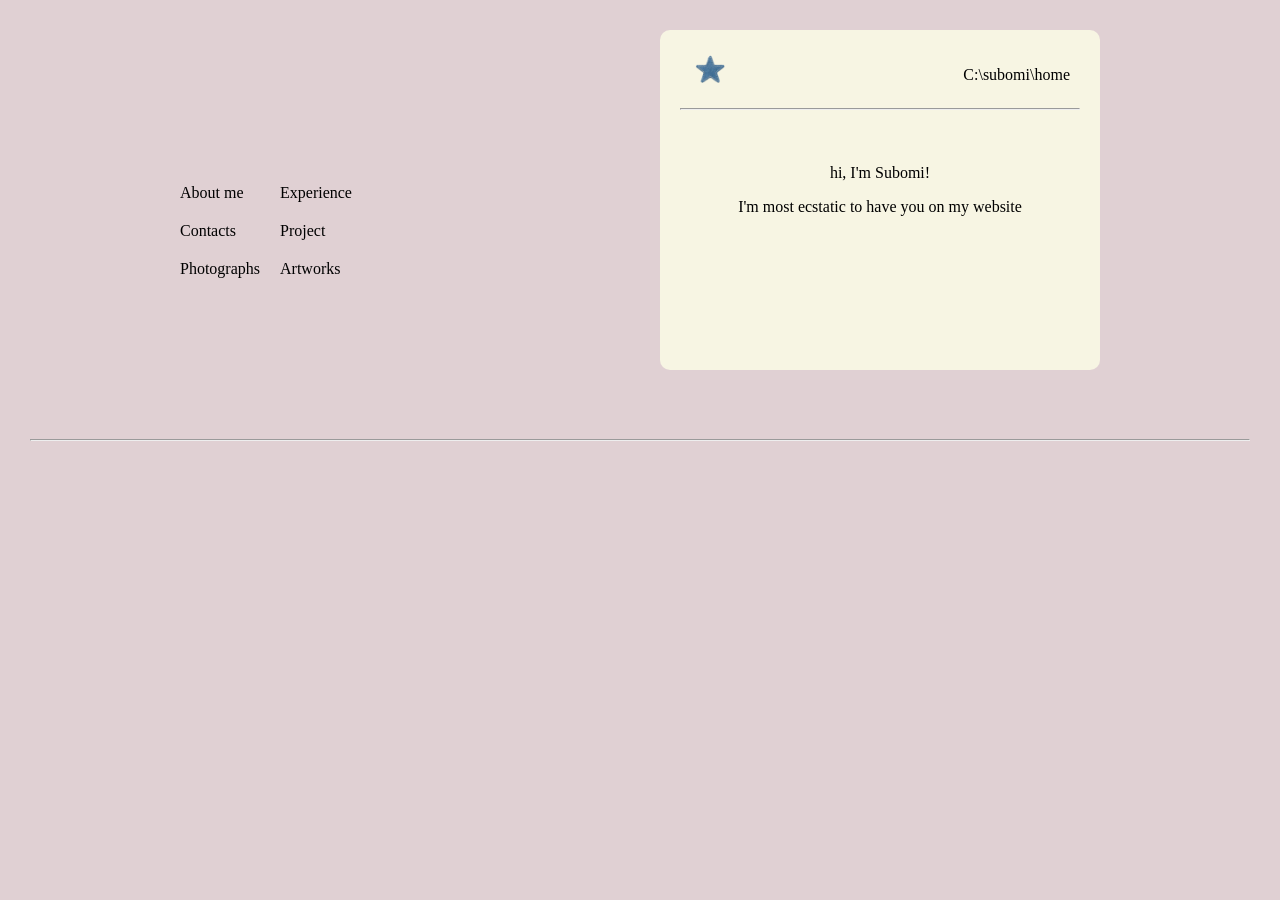
==== index.html @ 5fef5017 "first commit" ====
<!DOCTYPE html>
<html lang="en">
<head>
    <meta charset="UTF-8">
    <meta name="viewport" content="width=device-width, initial-scale=1.0">
    <title>Document</title>
    <link rel="stylesheet" href="style.css">
    <link rel="stylesheet" href="https://cdnjs.cloudflare.com/ajax/libs/font-awesome/4.7.0/css/font-awesome.min.css">
</head>
<body>
    <div class="frontPage" id="frontPage">
        <img src="Assets/images/cute.gif" alt="">

        <h1>Hi! Welcome</h1>
        <button id="startBtn">Take a tour</button>


     </div>
    <main id="main"> 


      <div class="homePage">
            <div class="firstHalf">
            <div id="about" class="pages"> About me</div>
            <div id="experience" class="pages">Experience</div>
            <div id="contacts" class="pages">Contacts</div>
            <!-- since thiis section opens a different ui, we might have to change its classes. -->

            <div id="projects" class="pager">Project</div> 
            <div id="photographs" class="pager">Photographs</div>
            <div id="artworks" class="pager">Artworks</div>
            </div>


            <!-- <img src="Assets/images/miffy.png" alt=""> -->

 
      <div class="secondHalf">
        
        <div class="outerDiv">

            <div class="header">
                <img src="Assets/images/Adobe Express - file (4).png" width="40px" height="40px" alt="">
                <p >C:\subomi\<span id="pageName">home</span></p>

            </div>
            <hr>

             <!-- <img class="kitty" src="Assets/images/kitty.png" alt=""> -->


            <div id="text" class="text">
                <p >hi, I'm Subomi! </p>
                    
                <p>I'm most ecstatic to have you on my website</p>

            </div>   
            <div id="aboutText" class="text">
                <div class="aboutDiv">
                    <div class="idInfo">
                        <label for="name">NAME</label>
                        <p id="name" class="name">Quadri Olasubomi Esther</p>

                    </div>

                    <div class="idInfo">
                    <label >DATE OF BIRTH</label>
                    <p>09/02/2008</p>

                    </div>
                    <div class="idInfo">
                    <label >NATIONALITY</label>
                    <p>Nigeria</p>

                    </div>
                    <div class="idInfo">
                    <label >FAV. FOOD</label>
                    <p>Rice and fried stew</p>

                    </div>
                    <div class="idInfo">
                    <label >UNIVERSITY</label>
                    <p>University of Lagos</p>

                    </div>
                    <!-- <div class="idInfo">
                    <label >Fav. color</label>
                    <p>Black</p>

                    </div> -->
                    <div class="idInfo">
                    <label >MBTI</label>
                    <p>INFJ</p>

                    </div>



                </div>


            </div>

            <div id="contactsText" class="text">
                <p>Github</p>
                <i class="fa fa-github-square" ></i>

                <p>Linkedin</p>
                <i class="fa fa-linkedin" ></i>

                <p>Email</p>
                <i class="fa fa-envelope" ></i>



            </div>

            <div id="experienceText" class="text">
                <div class="exInfo">
                <h2>Tools</h2>
                <p>Vscode</p>
                <p>Microsoft word</p>
                <p>Github</p>
                <p>Figma</p>
                </div>

                <div class="exInfo">
                <h2>Skills</h2>
                <p>HTML</p>
                <p>Javascript</p>
                <p>CSS</p>
                <p>React</p>
                <p>UI//UX</p>
                </div>


            </div>
        
        </div>

      </div>

      </div>
     
      <hr>
     <!-- <img class="miffy" src="Assets/images/miffy.png" alt=""> -->

        <!-- <footer>
            &copy; All Rights Reserved. Subomi. 2026.
        </footer> -->
    </main>


   <div id="main2" class="main2">
        <nav>
            <ul>
                <li id="home" class="li">Home</li>
                <li id="photographs" class="li">Photographs</li>
                <li class="li">Artworks</li>
                <li class="li">Projects</li>
            </ul>
        </nav>
    
        <div id="photographsBody"  class="body">
           <!-- <img src="Assets/images/photography/20241026_182802.jpg" alt="">
           <img src="Assets/images/photography/20241225_003659.jpg" alt=""> -->



        </div>

        <div id="artworksBody" class="body">



        </div>

        <footer>
            &copy; All Rights Reserved. Subomi. 2026.
        </footer>

    </div>
  



    <!-- <main>
        <div class="firstDiv">
            <div class="secondDiv" id="secondDiv">
                <div class="firstHalf">
                    <div class="info">
                        <p>Hi, I'm Subomi! I'm most escatic to have you on my website</p>
                    </div>
                    
                    <div class="contacts">

                        <i class="fa fa-github-square" ></i>
                        <i class="fa fa-linkedin" ></i>
                        <i class="fa fa-envelope" ></i>

                    </div>

                </div>

                 <div class="line">

                 </div>

                <div class="secondHalf">
                    <button cla"> About me</button>
                    <button class="experience">Experience</button>
                    <button class="project">Project</button>
                </div>

            </div>
        </div>
    </main>
     -->

    <script src="index.js"></script>
</body>
</html>
---- style.css ----
@font-face {
    font-family: 'Rockybilly';
    src: url('Assets/fonts/Rockybilly.ttf');
}
@font-face {
    font-family: 'Allura';
    src: url('Assets/fonts/Allura-Regular.ttf');
}

body {
    margin: 0;
    /* overflow: hidden; */
    background-color: #e0d0d3;

    /* display: flex;
    justify-content: center; */
    /* background-color: #8b7b65; */
}

.frontPage {
    background-color:#809c85;
    /* background-color: #e0d0d3 ; */
    justify-content: center;
    text-align: center;
    /* padding: 15px; */
    position: absolute;
    z-index: 10;
    width: 500px;
    top: 30%;
    left: 30%;
    padding: 30px;
    display: grid;
    border-radius: 10px;
    display: none;

}

.frontPage h1 {
    font-family: 'Rockybilly';

}

.frontPage button {
    background-color: #e0dee0;
    /* background-color: #e0d0d3 ; */
    border: none;
    border-radius: 8px;
    padding: 15px;
    font-family: 'Allura';
    font-size: 30px;


}



main {
  padding: 30px;
  background-color: #e0d0d3;
  /* display: none; */


}
hr {
    background-color: black;
}

.homePage {
    display: flex;
    justify-content: space-around;
    align-items: center;
    padding: 0px;
    /* display: none; */
}

.firstHalf {
    display: grid;
    /* height: max-content; */
    grid-template-columns: 1fr 1fr; 
    /* grid-template-areas: 

    "about experience experience"
    "project project contacts"
    "photographs artwork artwork" */

    ;
    gap: 20px; 
}

/* .firstHalf button {
    text-align: center;
    background-color: #809c85;
    color: white;
    border: 2px solid #e0d0d3;
    border-radius: 10px;
    font-family: 'Allura';
    height: 79px;

} */
.secondHalf {
    height: 401px;
}
.outerDiv {
    /* background-color: #e0d0d3; */
    background-color: #f7f5e3;
    padding: 20px;
    width: 400px;
    height: 300px;
    /* text-align: center; */
    border-radius: 10px;
    /* justify-content: center; */
    /* width: fit-content; */

}
.innerDiv {
    background-color: #809c85;
    text-align: center;
    /* padding: 30px; */
    width: 300px;
    height: 250px;
    display: grid;
    justify-content: center;
}
.header {
    display: flex;
    justify-content: space-between;
    padding-left:10px ;
    padding-right: 10px;
}
#text {
    text-align: center;
    padding: 30px;
    

}

#aboutText {
    border: 1px solid #809c85;
    padding: 10px;
  border-radius: 10px;
      display: none;

}

.aboutDiv {
    display: grid;
    grid-template-columns: 1fr 1fr;
    /* line-height: 30px; */
}
.idInfo {
    line-height: 13px;
}

label {
    color: #8b7b65;
}

.idInfo p {
    color: #494135;
}

#contactsText {
    text-align: center;
    display: grid;
    display: none;

}
#experienceText {
    display: grid;
    grid-template-columns: 1fr 1fr;
    gap: 10px;
    display: none;
}
.main2{
    padding: 30px;
    display: grid;
    justify-content: center;
    align-items: center;
    gap: 20px;
    display: none;

}
nav {
    border: 1px solid #494135;
    border-radius: 30px;
    background-color: #ffffff;


}
ul {
   text-decoration: none;
   list-style: none;
   display: flex;
   justify-content: space-around;

}

li:hover {
    text-decoration: underline;
}
#photographsBody {

     border: 1px solid #494135;
    border-radius: 30px;
    background-color: #ffffff;
    padding: 20px;
    display: grid;
    grid-template-columns:1fr 1fr 1fr 1fr ;
    gap: 20px;
    /* width: max-content; */
    overflow: scroll;
    height: 370px;
    /* display: none; */

}

#artworksBody {
    border: 1px solid #494135;
    border-radius: 30px;
    background-color: #ffffff;
    padding: 20px;
    display: grid;
    grid-template-columns:1fr 1fr 1fr 1fr ;
    gap: 20px;
    /* width: max-content; */
    overflow: scroll;
    height: 390px;
    /* display: none; */

}
.body img {
    width: 200px;
    
}
footer {
    border: 1px solid #494135;
    border-radius: 30px;
    background-color: #ffffff;
    padding: 10px;
    text-align: center;
}
@keyframes slide {
    0% {
            transform: translateX(0);

    }
    100% {
            transform: translateX(600px);

    }
}
.miffy{

    width: 200px;
    height: 200px;
    margin-top: -30px;
    margin-left: 5%;
    animation: slide 4s ease-in-out infinite alternate;

}

.kitty {
    width: 50px;
    height: 50px;
    margin-bottom: -19px;
    margin-top: -10px;
    z-index: 2;
}
/* .miffy:hover {
} */
.innerDiv p {

    width: 100px;
}
/* .contacts {
    grid-area: contacts;
}

.photographs {
    grid-area: photographs;
}

.about {
    grid-area: about;
}

.experience {
    grid-area: experience;
}

.project {
    grid-area: project;
}

.artworks {
    grid-area: artwork;
}
 */
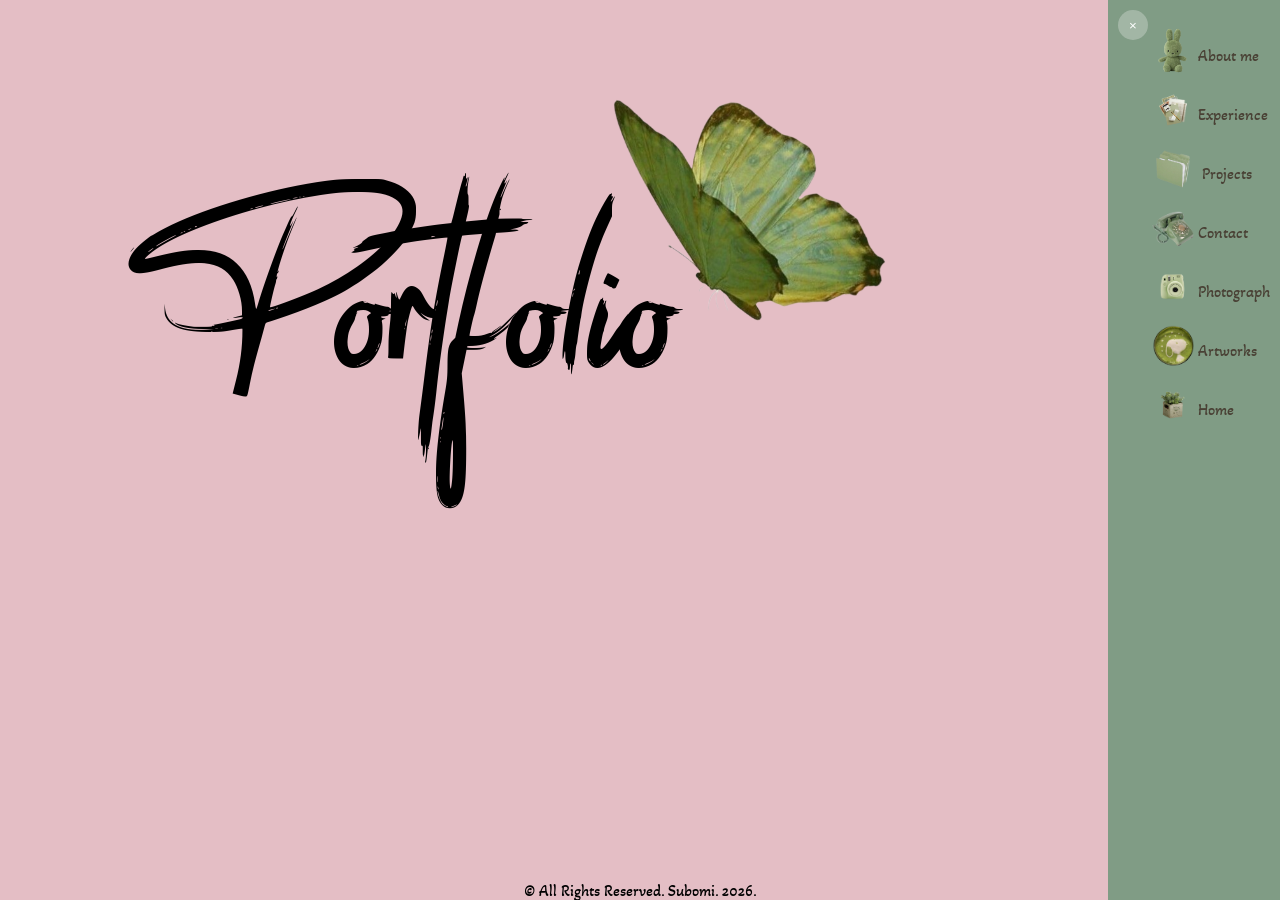
==== commit 3578c62a: "updates to files" ====
--- a/index.html
+++ b/index.html
@@ -3,105 +3,75 @@
 <head>
     <meta charset="UTF-8">
     <meta name="viewport" content="width=device-width, initial-scale=1.0">
-    <title>Document</title>
-    <link rel="stylesheet" href="style.css">
+    <title>Document2</title>
+        <link rel="stylesheet" href="index.css">
     <link rel="stylesheet" href="https://cdnjs.cloudflare.com/ajax/libs/font-awesome/4.7.0/css/font-awesome.min.css">
+
 </head>
 <body>
-    <div class="frontPage" id="frontPage">
-        <img src="Assets/images/cute.gif" alt="">
+    <svg id="menu-bar" xmlns="http://www.w3.org/2000/svg" height="30" width="30" viewBox="0 0 448 512"><path fill="black" d="M0 96C0 78.3 14.3 64 32 64l384 0c17.7 0 32 14.3 32 32s-14.3 32-32 32L32 128C14.3 128 0 113.7 0 96zM0 256c0-17.7 14.3-32 32-32l384 0c17.7 0 32 14.3 32 32s-14.3 32-32 32L32 288c-17.7 0-32-14.3-32-32zM448 416c0 17.7-14.3 32-32 32L32 448c-17.7 0-32-14.3-32-32s14.3-32 32-32l384 0c17.7 0 32 14.3 32 32z"/></svg>
 
-        <h1>Hi! Welcome</h1>
-        <button id="startBtn">Take a tour</button>
+    <div class="menu" id="menu">
+    <button onclick="closeMenu()">&times;</button>
+
+    <ul>
+        <li>    <a id="about" class="links" href="#"><img src="Assets/images/me.png" alt="">About me</a></li>
+        <li>     <a id="experience" class="links" href="#experience"><img src="Assets/images/exp.png"  alt="">Experience</a></li>
+        <li>     <a id="projects" class="links" href="#projects"> <img src="Assets/images/proj.png" alt=""> Projects</a></li>
+        <li>     <a id="contacts" class="links" href="#contact"><img src="Assets/images/Contacts.png" alt="">Contact</a></li>
+        <li>     <a id="photographs" class="links" href="#photographs"> <img src="Assets/images/pho.png" alt="">Photograph</a></li>
+        <li>     <a id="artworks" class="links" href="#artworks"><img src="Assets/images/artw.png" alt="">Artworks</a></li>
+        <li>     <a id="home" onclick="backToHome()"  href="#"><img src="Assets/images/home.png" alt="">Home</a></li>
+     </ul>
+     
+    </div>
 
 
-     </div>
-    <main id="main"> 
+    <div class="main">
+
+        <div  class="homePage">
+
+          <p  id= "home" class="homeText">Portfolio</p>
+          <img src="Assets/images/butterfly.png" alt="">
+
+        </div>
 
 
-      <div class="homePage">
-            <div class="firstHalf">
-            <div id="about" class="pages"> About me</div>
-            <div id="experience" class="pages">Experience</div>
-            <div id="contacts" class="pages">Contacts</div>
-            <!-- since thiis section opens a different ui, we might have to change its classes. -->
+    </div>
+    
+    <div id="popUp" class="popUp">
+        <div id="header" class="header">
+            <img src="Assets/images/Adobe Express - file (4).png" width="40px" height="40px" alt="">
+            <p >C:\subomi\<span class="pageName" id="pageName">home</span>
 
-            <div id="projects" class="pager">Project</div> 
-            <div id="photographs" class="pager">Photographs</div>
-            <div id="artworks" class="pager">Artworks</div>
-            </div>
+            
+            </p>
+
+        </div>
 
 
-            <!-- <img src="Assets/images/miffy.png" alt=""> -->
-
- 
-      <div class="secondHalf">
-        
-        <div class="outerDiv">
-
-            <div class="header">
-                <img src="Assets/images/Adobe Express - file (4).png" width="40px" height="40px" alt="">
-                <p >C:\subomi\<span id="pageName">home</span></p>
-
-            </div>
-            <hr>
-
-             <!-- <img class="kitty" src="Assets/images/kitty.png" alt=""> -->
+        <div id="aboutText" class="page">
+            <div class="aboutDiv">
+                <p> Hi! I’m Olasubomi, a Cell Biology and Genetics Student, based in Nigeria.
+                        I have taken an interest in web development and recntly completed a one year course in Front-end 
+                        Engineering.
+                        Outside of school and work, I love drawing,
+                        journalling, and finding the aesthetics in 
+                        everything I come across a.k.a Photography.
+                        I designed and coded this website, as my aim was to
+                        build something fun and easy and could describe who I am as a person.
+                        I am open to both freelance and remote part-time jobs. I might still be an entry level but I am open to learning new things,
+                        adaptable to team work and eager to gain hands on experience and that, I think, is what matters most.
+                </p>
 
 
-            <div id="text" class="text">
-                <p >hi, I'm Subomi! </p>
-                    
-                <p>I'm most ecstatic to have you on my website</p>
-
-            </div>   
-            <div id="aboutText" class="text">
-                <div class="aboutDiv">
-                    <div class="idInfo">
-                        <label for="name">NAME</label>
-                        <p id="name" class="name">Quadri Olasubomi Esther</p>
-
-                    </div>
-
-                    <div class="idInfo">
-                    <label >DATE OF BIRTH</label>
-                    <p>09/02/2008</p>
-
-                    </div>
-                    <div class="idInfo">
-                    <label >NATIONALITY</label>
-                    <p>Nigeria</p>
-
-                    </div>
-                    <div class="idInfo">
-                    <label >FAV. FOOD</label>
-                    <p>Rice and fried stew</p>
-
-                    </div>
-                    <div class="idInfo">
-                    <label >UNIVERSITY</label>
-                    <p>University of Lagos</p>
-
-                    </div>
-                    <!-- <div class="idInfo">
-                    <label >Fav. color</label>
-                    <p>Black</p>
-
-                    </div> -->
-                    <div class="idInfo">
-                    <label >MBTI</label>
-                    <p>INFJ</p>
-
-                    </div>
-
-
-
-                </div>
-
+                <img class="pinimg" src="Assets/images/pins.png" alt="">
 
             </div>
 
-            <div id="contactsText" class="text">
+        </div>
+
+        <div id="contactsText" class="page">
                 <p>Github</p>
                 <i class="fa fa-github-square" ></i>
 
@@ -112,10 +82,9 @@
                 <i class="fa fa-envelope" ></i>
 
 
+        </div>
 
-            </div>
-
-            <div id="experienceText" class="text">
+        <div id="experienceText" class="page">
                 <div class="exInfo">
                 <h2>Tools</h2>
                 <p>Vscode</p>
@@ -130,93 +99,31 @@
                 <p>Javascript</p>
                 <p>CSS</p>
                 <p>React</p>
-                <p>UI//UX</p>
+                <p>UI/UX</p>
                 </div>
 
-
-            </div>
-        
+          <img width="300px" src="Assets/images/butterfly.png" alt="">
         </div>
 
-      </div>
-
-      </div>
-     
-      <hr>
-     <!-- <img class="miffy" src="Assets/images/miffy.png" alt=""> -->
-
-        <!-- <footer>
-            &copy; All Rights Reserved. Subomi. 2026.
-        </footer> -->
-    </main>
-
-
-   <div id="main2" class="main2">
-        <nav>
-            <ul>
-                <li id="home" class="li">Home</li>
-                <li id="photographs" class="li">Photographs</li>
-                <li class="li">Artworks</li>
-                <li class="li">Projects</li>
-            </ul>
-        </nav>
-    
-        <div id="photographsBody"  class="body">
-           <!-- <img src="Assets/images/photography/20241026_182802.jpg" alt="">
-           <img src="Assets/images/photography/20241225_003659.jpg" alt=""> -->
-
-
+        <div id="photographsBody"  class="page">
 
         </div>
 
-        <div id="artworksBody" class="body">
 
-
+        <div id="artworksBody" class="page">
 
         </div>
+
+       <div id="projectsBody" class="page">
+
+        </div>        
+
+    </div>
 
         <footer>
             &copy; All Rights Reserved. Subomi. 2026.
         </footer>
+    <script src="script.js"></script>
 
-    </div>
-  
-
-
-
-    <!-- <main>
-        <div class="firstDiv">
-            <div class="secondDiv" id="secondDiv">
-                <div class="firstHalf">
-                    <div class="info">
-                        <p>Hi, I'm Subomi! I'm most escatic to have you on my website</p>
-                    </div>
-                    
-                    <div class="contacts">
-
-                        <i class="fa fa-github-square" ></i>
-                        <i class="fa fa-linkedin" ></i>
-                        <i class="fa fa-envelope" ></i>
-
-                    </div>
-
-                </div>
-
-                 <div class="line">
-
-                 </div>
-
-                <div class="secondHalf">
-                    <button cla"> About me</button>
-                    <button class="experience">Experience</button>
-                    <button class="project">Project</button>
-                </div>
-
-            </div>
-        </div>
-    </main>
-     -->
-
-    <script src="index.js"></script>
 </body>
 </html>
--- a/index.css
+++ b/index.css
@@ -0,0 +1,560 @@
+@font-face {
+    font-family: 'Rockybilly';
+    src: url('Assets/fonts/Rockybilly.ttf');
+}
+@font-face {
+    font-family: 'Allura';
+    src: url('Assets/fonts/Allura-Regular.ttf');
+}
+@font-face {
+    font-family: 'Caveat';
+    src: url('Assets/fonts/Caveat-VariableFont_wght.ttf');
+}
+@font-face {
+    font-family: 'Akaya';
+    src: url('Assets/fonts/AkayaKanadaka-Regular.ttf');
+}
+@keyframes slide-in-left  {
+    0% {
+        transform: translateX(-100%);
+    }
+    100% {
+        transform: translateX(0);
+    }
+
+}
+@keyframes slide-in-right {
+    0% {
+        transform: translateX(100%);
+    }
+    100% {
+        transform: translateX(0);
+    }
+
+}
+@keyframes shrink {
+
+    25%,
+    75% {
+
+        scale: 100% ;
+    }
+
+    50%{
+        scale: 130% ;
+    }
+}
+@keyframes slide-in {
+    0% {
+        transform: translateY(-100%);
+    }
+    100% {
+        transform: translateY(0);
+    }
+
+}
+
+body {
+    
+    background-color: #e4bec5;
+    margin: 0;
+
+}
+
+.menu {
+    display: flex;
+  justify-content: flex-end;
+  background-color: #809c85;
+  height: 100%;
+  z-index: 19;
+  right: 0;
+  top: 0;
+  padding: 10px;
+  position: fixed;
+  display: none;
+  animation-name: slide-in-right;
+  animation-duration: 1.5s;
+}
+
+.menu ul{
+    display: flex;
+    flex-direction: column;
+    list-style: none;
+    padding: 0;
+    font-family: 'Akaya';
+    gap: 20px;
+
+
+}
+
+
+ul img {
+    width: 50px;
+    margin-bottom: -15px;
+
+}
+
+.menu button {
+    height:30px;
+    outline: none;
+    border-radius: 50%;
+    width: 30px;
+    border: none;
+    color: #ffffff;
+    background-color: rgba(243, 243, 243, 0.3);
+}
+
+svg {
+  display: flex;
+  justify-content: flex-end;
+   position: fixed;
+  right: 0;
+  top: 30px;  
+  z-index: 10;
+  cursor: pointer;
+  margin: 10px;
+}
+.main {
+    display: flex;
+    justify-content:flex-start;
+    padding: 30px;
+    top:0;
+    position: fixed;
+
+}
+
+
+.homeText { 
+    font-size: 90px;
+    font-family: 'Rockybilly';
+    z-index: 2;
+    position: fixed;
+    left: 10%;
+    z-index: 2;
+
+
+}
+
+.homePage img {
+    width: 300px;
+    z-index: 3;
+    position: fixed;
+    right: 30%;
+    top: 5%;
+}
+
+
+.page {
+    padding: 20px;
+    font-size: 28px;
+    margin-top: 20px;
+
+
+}
+
+
+.pageName {
+    color: #b35163;
+}
+
+
+.popUp {
+    
+    display: grid;
+    top: 0;
+    left: 0;
+    right: 0;
+    bottom: 0;
+    position: absolute;
+    background-color: #f7f5e3;
+    padding: 20px;
+    overflow: auto;
+    overflow-x: hidden;
+   width: auto;
+    z-index: 5;
+    display: none;
+
+}
+.header {
+    display: flex;
+    background-color: #f7f5e3;
+    border-bottom: 1px solid #494135;
+
+    padding-right: 30px;
+    height: max-content;
+    padding-top: 20px;
+    display: none;
+
+    top: 0;
+    width: 100%;
+    font-family: 'Akaya';
+
+}
+
+
+
+#aboutText {
+    display: inline-block;
+    border: 2px solid #809c85;
+    border-radius: 10px;
+    display: none;
+    text-align: start;
+    width: fit-content;
+
+
+}
+
+.aboutDiv {
+
+    display: flex;
+    font-family: akaya;
+
+}
+.pinimg {
+    width: 900px;
+
+}
+
+
+#contactsText {
+    text-align: center;
+    display: grid;
+    display: none;
+    font-family: Akaya;
+
+}
+
+
+
+#experienceText {
+    display: grid;
+    grid-template-columns: 1fr 1fr 1fr;
+    gap: 10px;
+    display: none;
+    font-family: 'Akaya';
+
+}
+
+#experienceText img {
+    width: 200px;
+}
+
+#photographsBody {
+
+
+    display: grid;
+    grid-template-columns: 1fr 1fr 1fr;
+    gap: 10px;
+    margin-top: 20px;
+    display: none;
+    width: fit-content;
+    
+
+}
+
+.photos {
+    width:390px;
+    border-radius: 10px;
+    animation-name: slide-in-left;
+    animation-duration: 2.5s;
+
+}
+
+#artworksBody {
+
+    display: grid;
+    grid-template-columns:1fr 1fr 1fr ;
+    gap: 10px;
+    width: fit-content;
+    display: none;
+
+}
+
+#projectsBody {
+    display: grid;
+    grid-template-columns: 1fr 1fr 1fr;
+    gap: 20px;
+    margin-top: 20px;
+    display: none;
+
+
+}
+
+
+
+.projectDiv {
+
+    border-radius: 10px;
+    text-align: center;
+    display:flex;
+    background-color: #809c85;
+    flex-direction: column;
+
+    color: #f7f5e3;
+    width: fit-content;
+    padding-bottom: 15px;
+    justify-content: center;
+    align-items: center;
+    align-content: center;
+    width:auto;
+  animation-name: slide-in;
+  animation-duration: 2.5s;
+
+}
+
+
+
+.projectDiv img {
+    
+    border-bottom-right-radius: 10px; 
+    border-bottom-left-radius: 10px;
+    height: 150px;
+    width:100%;
+    border-radius: 10px;
+
+}
+
+
+.projectDiv p {
+    font-family: 'Caveat';
+    font-size: 30px;
+    display: flex;
+    margin-bottom: 5px;
+
+
+}
+
+
+.viewProjectBtn {
+    text-decoration: none;
+    background-color: #e4bec5;
+    text-align: center;
+
+    width: 200px;
+    padding: 10px;
+    font-family: 'Akaya';
+    border-radius: 10px;
+    justify-content: center;
+
+}
+
+.viewProjectBtn:hover {
+    background-color: #866e73;
+
+}
+a {
+    text-decoration: none;
+    color: #494135;
+
+}
+a:hover {
+  color: #ffffff;
+
+}
+
+
+.projectDiv p:hover {
+           animation-name: shrink;
+    animation-duration: 2.5s;
+}
+
+footer {
+    font-family: Akaya;
+    bottom: 0;
+    width: 100%;
+    text-align: center;
+    position: fixed;
+}
+
+
+@keyframes swing {
+    0% {
+        transform: rotate(10deg);
+    }
+    50% {
+        transform: rotate(-5deg);
+    }
+
+   100% {
+      transform: rotate(10deg);
+
+    }
+    
+}
+@media screen and (max-width: 430px) {
+
+  .main {
+    display: grid;
+    padding: 20px;
+  }
+
+
+
+.popUp {
+    gap: 0;
+    display: flex;
+    display: none;
+}
+
+   .homePage {
+
+    display: grid;
+    justify-content: space-around;
+
+
+   } 
+     .homePage img {
+    width: 200px;
+    z-index: 3;
+    right: 0;
+    top:10%;
+   }
+   .homeText { 
+    font-size: 40px;
+    font-family: 'Rockybilly';
+    top: 30%;
+    left: 20%;
+    position: fixed;
+    text-align: center;
+  z-index: 2;
+
+
+}
+.paged {
+        font-size: 16px;
+
+}
+.aboutDiv img {
+    width: 180px;
+    
+}
+
+   #aboutText {
+    border: 1px solid #809c85;
+    padding: 10px;
+    border-radius: 10px;
+    /* margin-top: 20px; */
+    margin: 0;
+    width: fit-content;
+    display: none;
+
+}
+.header {
+    margin-bottom: 20px;
+}
+.aboutDiv {
+    display: grid;
+    /* margin: 0; */
+}
+
+#experienceText {
+    display: grid;
+    grid-template-columns: 1fr 1fr;
+    gap: 10px;
+    display: none;
+    font-family: 'Akaya';
+
+}
+.projectDiv img {
+    
+    border-bottom-right-radius: 10px; 
+    border-bottom-left-radius: 10px;
+    height: 150px;
+    width:100%;
+    border-radius: 10px;
+
+}
+.photos {
+    width: 100%;
+}
+#artworksBody img {
+    width: 100%;
+}
+#photographsBody {
+
+
+    padding: 20px;
+
+}
+
+ footer {
+    font-family: Akaya;
+    bottom: 0;
+    left: 25%;
+    width: fit-content;
+    position: fixed;
+}
+    
+}
+
+@media screen and (max-width: 1024px) and (min-width : 768px) {
+  .homePage {
+    display: grid;
+    justify-content: space-around;
+  }
+     .homeText { 
+    font-family: 'Rockybilly';
+    top: 30%;
+    left: 10%;
+    position: fixed;
+    text-align: center;
+  z-index: 2;
+
+
+}
+     .homePage img {
+    right: 0;
+    top:10%;
+   }
+
+   .aboutDiv {
+    display: grid;
+    width: fit-content;
+    padding: 10px;
+   }
+   .aboutDiv img {
+    width: 300px;
+    
+}
+   #aboutText {
+    border: 2px solid #809c85;
+    padding: 10px;
+    border-radius: 10px;
+    margin: 0;
+    width: fit-content;
+    display: none;
+    height: fit-content;
+
+}
+.header {
+    margin-bottom: 20px;
+}
+
+   #projectsBody {
+    display: grid;
+    grid-template-columns: 1fr 1fr;
+    gap: 20px;
+    margin-top: 20px;
+    display: none;
+
+
+}
+#photographsBody, #artworksBody{
+
+
+    display: grid;
+    grid-template-columns: 1fr 1fr;
+    gap: 10px;
+    margin-top: 20px;
+    display: none;
+    
+
+}
+
+.photos {
+        width: 100%;
+
+}
+
+    
+}
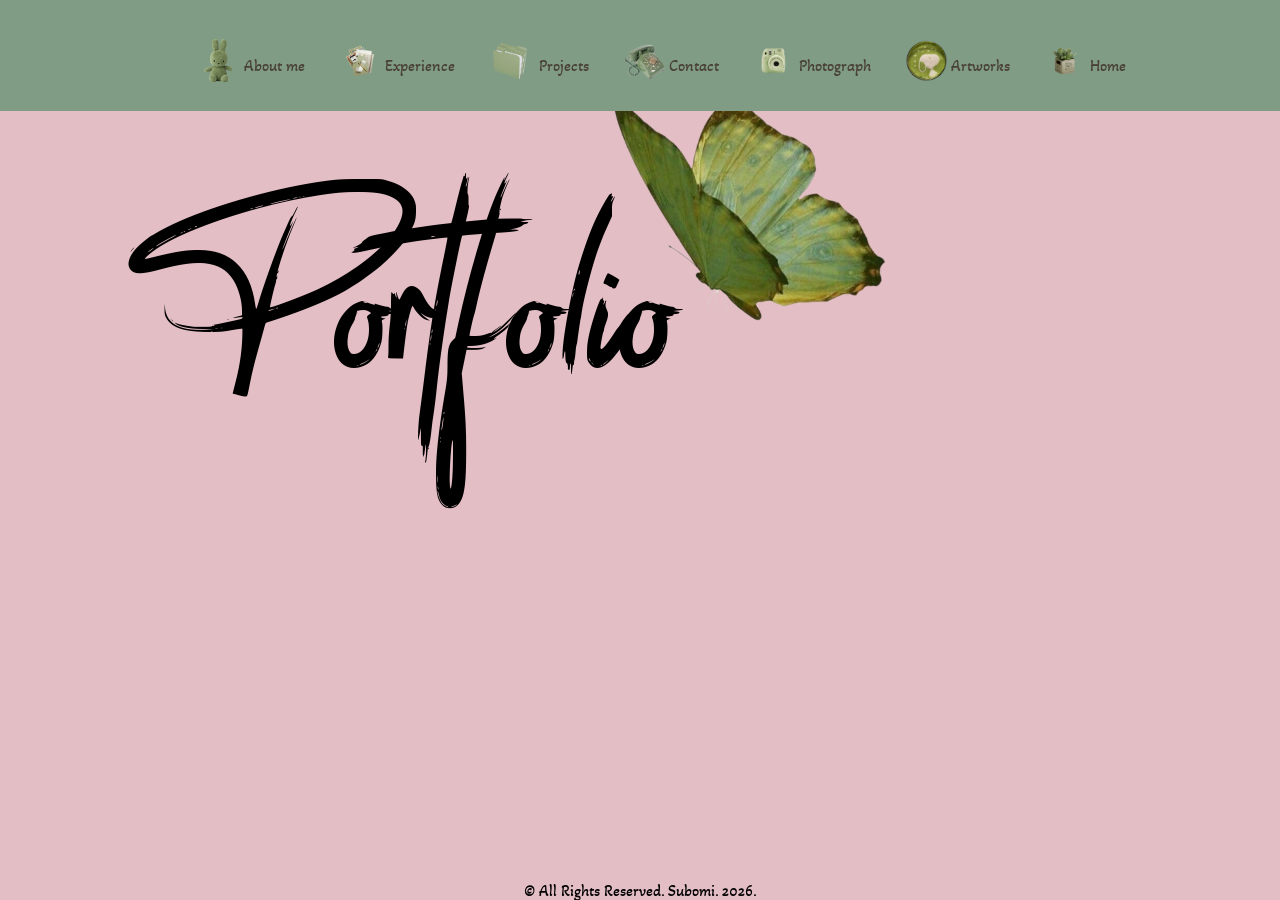
==== commit 916cbefd: "changes to menu styling" ====
--- a/index.html
+++ b/index.html
@@ -3,7 +3,7 @@
 <head>
     <meta charset="UTF-8">
     <meta name="viewport" content="width=device-width, initial-scale=1.0">
-    <title>Document2</title>
+    <title>Olasubomi's Portfolio</title>
         <link rel="stylesheet" href="index.css">
     <link rel="stylesheet" href="https://cdnjs.cloudflare.com/ajax/libs/font-awesome/4.7.0/css/font-awesome.min.css">
 
@@ -12,17 +12,17 @@
     <svg id="menu-bar" xmlns="http://www.w3.org/2000/svg" height="30" width="30" viewBox="0 0 448 512"><path fill="black" d="M0 96C0 78.3 14.3 64 32 64l384 0c17.7 0 32 14.3 32 32s-14.3 32-32 32L32 128C14.3 128 0 113.7 0 96zM0 256c0-17.7 14.3-32 32-32l384 0c17.7 0 32 14.3 32 32s-14.3 32-32 32L32 288c-17.7 0-32-14.3-32-32zM448 416c0 17.7-14.3 32-32 32L32 448c-17.7 0-32-14.3-32-32s14.3-32 32-32l384 0c17.7 0 32 14.3 32 32z"/></svg>
 
     <div class="menu" id="menu">
-    <button onclick="closeMenu()">&times;</button>
+        <!-- <button onclick="closeMenu()">&times;</button> -->
 
-    <ul>
-        <li>    <a id="about" class="links" href="#"><img src="Assets/images/me.png" alt="">About me</a></li>
-        <li>     <a id="experience" class="links" href="#experience"><img src="Assets/images/exp.png"  alt="">Experience</a></li>
-        <li>     <a id="projects" class="links" href="#projects"> <img src="Assets/images/proj.png" alt=""> Projects</a></li>
-        <li>     <a id="contacts" class="links" href="#contact"><img src="Assets/images/Contacts.png" alt="">Contact</a></li>
-        <li>     <a id="photographs" class="links" href="#photographs"> <img src="Assets/images/pho.png" alt="">Photograph</a></li>
-        <li>     <a id="artworks" class="links" href="#artworks"><img src="Assets/images/artw.png" alt="">Artworks</a></li>
-        <li>     <a id="home" onclick="backToHome()"  href="#"><img src="Assets/images/home.png" alt="">Home</a></li>
-     </ul>
+        <ul>
+            <li>    <a id="about" class="links" href="#"><img src="Assets/images/me.png" alt="">About me</a></li>
+            <li>     <a id="experience" class="links" href="#experience"><img src="Assets/images/exp.png"  alt="">Experience</a></li>
+            <li>     <a id="projects" class="links" href="#projects"> <img src="Assets/images/proj.png" alt=""> Projects</a></li>
+            <li>     <a id="contacts" class="links" href="#contact"><img src="Assets/images/Contacts.png" alt="">Contact</a></li>
+            <li>     <a id="photographs" class="links" href="#photographs"> <img src="Assets/images/pho.png" alt="">Photograph</a></li>
+            <li>     <a id="artworks" class="links" href="#artworks"><img src="Assets/images/artw.png" alt="">Artworks</a></li>
+            <li>     <a id="home" onclick="backToHome()"  href="#"><img src="Assets/images/home.png" alt="">Home</a></li>
+        </ul>
      
     </div>
 
@@ -72,8 +72,8 @@
         </div>
 
         <div id="contactsText" class="page">
-                <p>Github</p>
-                <i class="fa fa-github-square" ></i>
+                <a href="https://github.com/subomi-esther"><p>Github</p></a>
+                <i class="fa fa-github-square"></i>
 
                 <p>Linkedin</p>
                 <i class="fa fa-linkedin" ></i>
--- a/index.css
+++ b/index.css
@@ -63,26 +63,28 @@
 
 .menu {
     display: flex;
-  justify-content: flex-end;
+    justify-content: center;
   background-color: #809c85;
-  height: 100%;
+  width: 100%;
+  /* height: 100%; */
   z-index: 19;
-  right: 0;
+  /* right: 0; */
   top: 0;
-  padding: 10px;
+  padding: 20px;
   position: fixed;
   display: none;
-  animation-name: slide-in-right;
-  animation-duration: 1.5s;
+  /* animation-name: slide-in-right;
+  animation-duration: 1.5s; */
 }
 
 .menu ul{
     display: flex;
-    flex-direction: column;
+    justify-content: space-around;
+    /* flex-direction: column; */
     list-style: none;
     padding: 0;
     font-family: 'Akaya';
-    gap: 20px;
+    gap: 30px;
 
 
 }
@@ -94,7 +96,7 @@
 
 }
 
-.menu button {
+/* .menu button {
     height:30px;
     outline: none;
     border-radius: 50%;
@@ -102,7 +104,7 @@
     border: none;
     color: #ffffff;
     background-color: rgba(243, 243, 243, 0.3);
-}
+} */
 
 svg {
   display: flex;
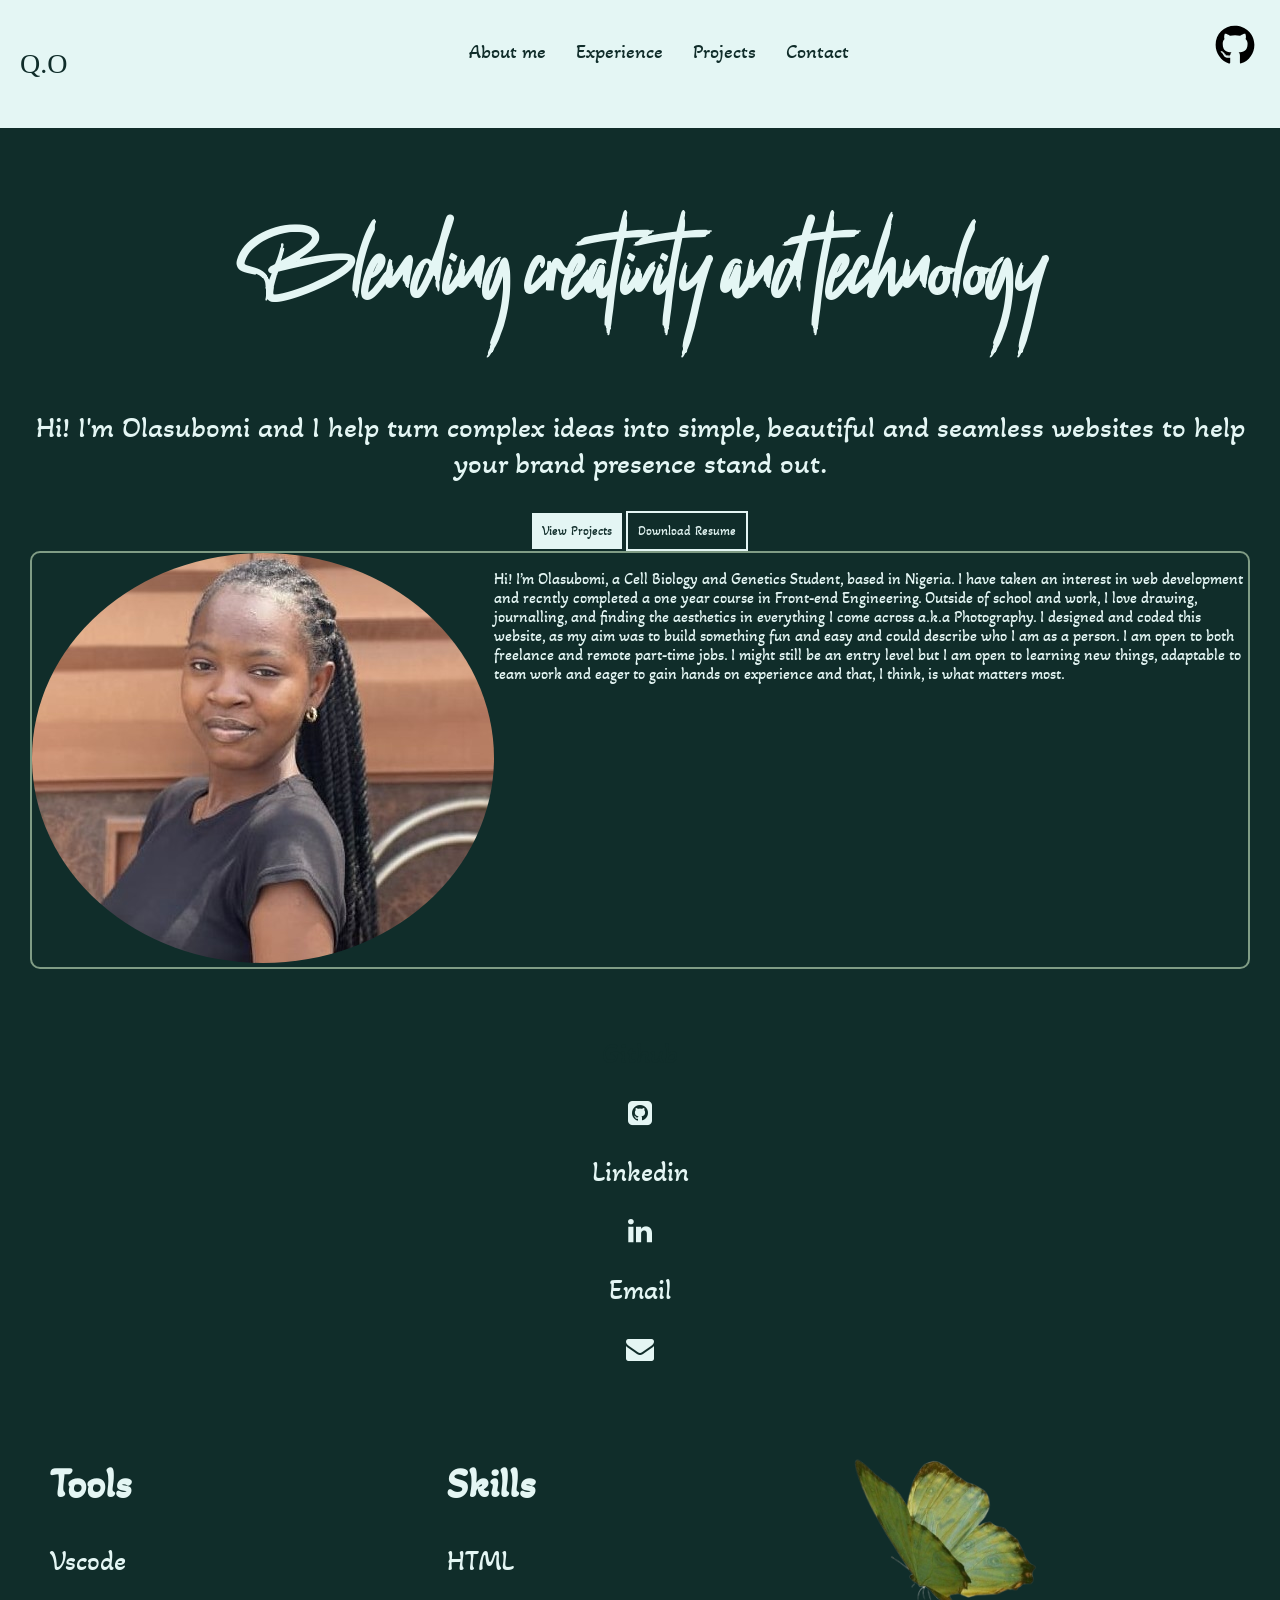
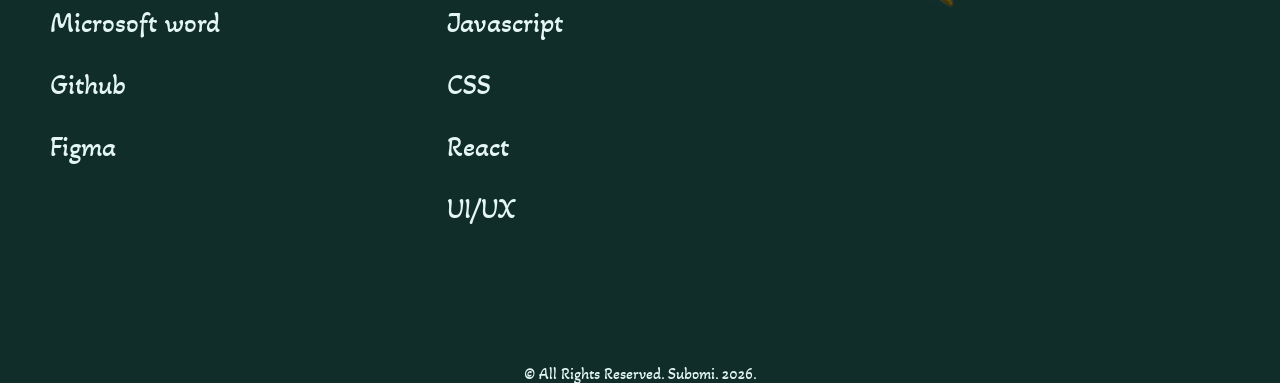
==== commit 834330a5: "changes to ui design" ====
--- a/index.html
+++ b/index.html
@@ -9,49 +9,70 @@
 
 </head>
 <body>
-    <svg id="menu-bar" xmlns="http://www.w3.org/2000/svg" height="30" width="30" viewBox="0 0 448 512"><path fill="black" d="M0 96C0 78.3 14.3 64 32 64l384 0c17.7 0 32 14.3 32 32s-14.3 32-32 32L32 128C14.3 128 0 113.7 0 96zM0 256c0-17.7 14.3-32 32-32l384 0c17.7 0 32 14.3 32 32s-14.3 32-32 32L32 288c-17.7 0-32-14.3-32-32zM448 416c0 17.7-14.3 32-32 32L32 448c-17.7 0-32-14.3-32-32s14.3-32 32-32l384 0c17.7 0 32 14.3 32 32z"/></svg>
+    <!-- <svg id="menu-bar" xmlns="http://www.w3.org/2000/svg" height="30" width="30" viewBox="0 0 448 512"><path fill="black" d="M0 96C0 78.3 14.3 64 32 64l384 0c17.7 0 32 14.3 32 32s-14.3 32-32 32L32 128C14.3 128 0 113.7 0 96zM0 256c0-17.7 14.3-32 32-32l384 0c17.7 0 32 14.3 32 32s-14.3 32-32 32L32 288c-17.7 0-32-14.3-32-32zM448 416c0 17.7-14.3 32-32 32L32 448c-17.7 0-32-14.3-32-32s14.3-32 32-32l384 0c17.7 0 32 14.3 32 32z"/></svg> -->
 
     <div class="menu" id="menu">
-        <!-- <button onclick="closeMenu()">&times;</button> -->
+        <p>Q.O</p>
 
         <ul>
-            <li>    <a id="about" class="links" href="#"><img src="Assets/images/me.png" alt="">About me</a></li>
-            <li>     <a id="experience" class="links" href="#experience"><img src="Assets/images/exp.png"  alt="">Experience</a></li>
-            <li>     <a id="projects" class="links" href="#projects"> <img src="Assets/images/proj.png" alt=""> Projects</a></li>
-            <li>     <a id="contacts" class="links" href="#contact"><img src="Assets/images/Contacts.png" alt="">Contact</a></li>
-            <li>     <a id="photographs" class="links" href="#photographs"> <img src="Assets/images/pho.png" alt="">Photograph</a></li>
-            <li>     <a id="artworks" class="links" href="#artworks"><img src="Assets/images/artw.png" alt="">Artworks</a></li>
-            <li>     <a id="home" onclick="backToHome()"  href="#"><img src="Assets/images/home.png" alt="">Home</a></li>
+            <li>    <a id="about" class="links" href="#">About me</a></li>
+            <li>     <a id="experience" class="links" href="#experience">Experience</a></li>
+            <li>     <a id="projects" class="links" href="#projects">Projects</a></li>
+            <li>     <a id="contacts" class="links" href="#contact">Contact</a></li>
+            <!-- <li>     <a id="photographs" class="links" href="#photographs"> Photograph</a></li> -->
+            <!-- <li>     <a id="artworks" class="links" href="#artworks">Artworks</a></li> -->
+            <!-- <li>     <a id="home" onclick="backToHome()"  href="#">Home</a></li> -->
         </ul>
+
+        <a href="https://github.com/subomi-esther">
+            <svg xmlns="http://www.w3.org/2000/svg" height="50" width="50" viewBox="0 0 640 640"><!--!Font Awesome Free v7.2.0 by @fontawesome - https://fontawesome.com License - https://fontawesome.com/license/free Copyright 2026 Fonticons, Inc.--><path d="M237.9 461.4C237.9 463.4 235.6 465 232.7 465C229.4 465.3 227.1 463.7 227.1 461.4C227.1 459.4 229.4 457.8 232.3 457.8C235.3 457.5 237.9 459.1 237.9 461.4zM206.8 456.9C206.1 458.9 208.1 461.2 211.1 461.8C213.7 462.8 216.7 461.8 217.3 459.8C217.9 457.8 216 455.5 213 454.6C210.4 453.9 207.5 454.9 206.8 456.9zM251 455.2C248.1 455.9 246.1 457.8 246.4 460.1C246.7 462.1 249.3 463.4 252.3 462.7C255.2 462 257.2 460.1 256.9 458.1C256.6 456.2 253.9 454.9 251 455.2zM316.8 72C178.1 72 72 177.3 72 316C72 426.9 141.8 521.8 241.5 555.2C254.3 557.5 258.8 549.6 258.8 543.1C258.8 536.9 258.5 502.7 258.5 481.7C258.5 481.7 188.5 496.7 173.8 451.9C173.8 451.9 162.4 422.8 146 415.3C146 415.3 123.1 399.6 147.6 399.9C147.6 399.9 172.5 401.9 186.2 425.7C208.1 464.3 244.8 453.2 259.1 446.6C261.4 430.6 267.9 419.5 275.1 412.9C219.2 406.7 162.8 398.6 162.8 302.4C162.8 274.9 170.4 261.1 186.4 243.5C183.8 237 175.3 210.2 189 175.6C209.9 169.1 258 202.6 258 202.6C278 197 299.5 194.1 320.8 194.1C342.1 194.1 363.6 197 383.6 202.6C383.6 202.6 431.7 169 452.6 175.6C466.3 210.3 457.8 237 455.2 243.5C471.2 261.2 481 275 481 302.4C481 398.9 422.1 406.6 366.2 412.9C375.4 420.8 383.2 435.8 383.2 459.3C383.2 493 382.9 534.7 382.9 542.9C382.9 549.4 387.5 557.3 400.2 555C500.2 521.8 568 426.9 568 316C568 177.3 455.5 72 316.8 72zM169.2 416.9C167.9 417.9 168.2 420.2 169.9 422.1C171.5 423.7 173.8 424.4 175.1 423.1C176.4 422.1 176.1 419.8 174.4 417.9C172.8 416.3 170.5 415.6 169.2 416.9zM158.4 408.8C157.7 410.1 158.7 411.7 160.7 412.7C162.3 413.7 164.3 413.4 165 412C165.7 410.7 164.7 409.1 162.7 408.1C160.7 407.5 159.1 407.8 158.4 408.8zM190.8 444.4C189.2 445.7 189.8 448.7 192.1 450.6C194.4 452.9 197.3 453.2 198.6 451.6C199.9 450.3 199.3 447.3 197.3 445.4C195.1 443.1 192.1 442.8 190.8 444.4zM179.4 429.7C177.8 430.7 177.8 433.3 179.4 435.6C181 437.9 183.7 438.9 185 437.9C186.6 436.6 186.6 434 185 431.7C183.6 429.4 181 428.4 179.4 429.7z"/></svg>
+        </a>
+
+
+
      
     </div>
 
+    <main>
 
-    <div class="main">
+
+
 
         <div  class="homePage">
+            <h2>Blending creativity and technology</h2>
+            <p>Hi! I'm Olasubomi and I help turn complex ideas into simple, beautiful and seamless
+                 websites to help your brand presence stand out.</p>
+           <div class="homeButtons">
+           <button class="vPro">View Projects</button>
+           <button class="res">Download Resume</button>
+           </div>
 
-          <p  id= "home" class="homeText">Portfolio</p>
-          <img src="Assets/images/butterfly.png" alt="">
+
+          <!-- <p  id= "home" class="homeText">Portfolio</p> -->
+
+          <!-- <img src="Assets/images/butterfly.png" alt=""> -->
 
         </div>
 
 
-    </div>
+    <!-- </div> -->
     
-    <div id="popUp" class="popUp">
-        <div id="header" class="header">
+    <!-- <div id="popUp" class="popUp"> -->
+        <!-- <div id="header" class="header">
             <img src="Assets/images/Adobe Express - file (4).png" width="40px" height="40px" alt="">
             <p >C:\subomi\<span class="pageName" id="pageName">home</span>
 
             
             </p>
 
-        </div>
+        </div> -->
 
 
-        <div id="aboutText" class="page">
+        <div id="aboutText" class="about">
             <div class="aboutDiv">
+                <div class="profile">
+                    <img src="Assets/images/profile image.jpeg" alt="">
+                </div>
                 <p> Hi! I’m Olasubomi, a Cell Biology and Genetics Student, based in Nigeria.
                         I have taken an interest in web development and recntly completed a one year course in Front-end 
                         Engineering.
@@ -65,7 +86,7 @@
                 </p>
 
 
-                <img class="pinimg" src="Assets/images/pins.png" alt="">
+                <!-- <img class="pinimg" src="Assets/images/pins.png" alt=""> -->
 
             </div>
 
@@ -105,20 +126,21 @@
           <img width="300px" src="Assets/images/butterfly.png" alt="">
         </div>
 
-        <div id="photographsBody"  class="page">
+        <!-- <div id="photographsBody"  class="page">
 
-        </div>
+        </div> -->
 
 
-        <div id="artworksBody" class="page">
+        <!-- <div id="artworksBody" class="page">
 
-        </div>
+        </div> -->
 
        <div id="projectsBody" class="page">
 
         </div>        
 
-    </div>
+    </main>
+    
 
         <footer>
             &copy; All Rights Reserved. Subomi. 2026.
--- a/index.css
+++ b/index.css
@@ -56,43 +56,75 @@
 
 body {
     
-    background-color: #e4bec5;
+    background-color:#102D2A;
+    /* background-color:#4F797D; */
     margin: 0;
+            color: #E4F6F4;
+
 
 }
 
 .menu {
     display: flex;
-    justify-content: center;
-  background-color: #809c85;
-  width: 100%;
+    justify-content: space-between;
+    /* justify-content: center; */
+    background-color: #E4F6F4;
+  /* width: 100%; */
   /* height: 100%; */
   z-index: 19;
   /* right: 0; */
   top: 0;
   padding: 20px;
-  position: fixed;
-  display: none;
+  /* position: fixed; */
+  /* display: none; */
   /* animation-name: slide-in-right;
   animation-duration: 1.5s; */
-}
-
-.menu ul{
+  color:#102D2A ;
+}
+ul {
     display: flex;
-    justify-content: space-around;
-    /* flex-direction: column; */
+    /* justify-content: space-between; */
     list-style: none;
-    padding: 0;
     font-family: 'Akaya';
+    font-size: 20px;
     gap: 30px;
-
-
-}
-
-
-ul img {
-    width: 50px;
-    margin-bottom: -15px;
+    /* display: grid; */
+
+  color:#102D2A ;
+
+}
+
+a {
+    position: relative;
+}
+ ul a:after {
+  content: '';
+  position: absolute;
+  width: 0;
+  height: 3px;
+  display: block;
+  margin-top: 5px;
+  right: 0;
+  background: #fff;
+  transition: width .4s ease;
+}
+
+ ul a:hover:after {
+  width: 100%;
+  left: 0;
+  background: #102D2A ;
+}
+.menu p {
+    font-size: 28px;
+    /* height: 100px; */
+}
+.profile img{
+    /* background-color:#ebe5ff ; */
+    /* width: 50px;
+    height: 50px; */
+    border-radius: 50%;
+    text-align: center;
+      overflow: hidden;
 
 }
 
@@ -106,7 +138,7 @@
     background-color: rgba(243, 243, 243, 0.3);
 } */
 
-svg {
+/* svg {
   display: flex;
   justify-content: flex-end;
    position: fixed;
@@ -115,37 +147,85 @@
   z-index: 10;
   cursor: pointer;
   margin: 10px;
-}
-.main {
+} */
+/* .main {
     display: flex;
     justify-content:flex-start;
     padding: 30px;
     top:0;
     position: fixed;
 
-}
-
+} */
+main {
+    padding: 30px;
+    display: grid;
+    color: #E4F6F4;
+        
+
+}
 
 .homeText { 
     font-size: 90px;
     font-family: 'Rockybilly';
-    z-index: 2;
-    position: fixed;
+    /* z-index: 2; */
+    /* position: fixed; */
     left: 10%;
-    z-index: 2;
-
-
-}
-
-.homePage img {
+    /* z-index: 2; */
+
+
+}
+
+/* .homePage img {
     width: 300px;
     z-index: 3;
     position: fixed;
     right: 30%;
     top: 5%;
-}
-
-
+} */
+
+.homePage {
+    color: #E4F6F4;
+}
+
+.homePage h2 {
+    font-size: 38px;
+    font-family: 'Rockybilly';
+    text-align: center;
+
+
+}
+
+.homePage p {
+    font-family: Akaya;
+    text-align: center;
+    font-size: 30px;
+}
+.homeButtons {
+    /* display: flex; */
+    /* gap: 30px; */
+    text-align: center;
+
+}
+.homeButtons button {
+        font-family: Akaya;
+    padding: 10px;
+}
+.vPro {
+    border: none;
+
+    background-color: #E4F6F4;
+    color: #102D2A;
+
+
+
+
+}
+
+.res {
+    border: 2px solid #E4F6F4;
+    color: #E4F6F4;
+    background-color: #102D2A;
+}
 .page {
     padding: 20px;
     font-size: 28px;
@@ -168,7 +248,7 @@
     right: 0;
     bottom: 0;
     position: absolute;
-    background-color: #f7f5e3;
+    /* background-color: #f7f5e3; */
     padding: 20px;
     overflow: auto;
     overflow-x: hidden;
@@ -199,7 +279,7 @@
     display: inline-block;
     border: 2px solid #809c85;
     border-radius: 10px;
-    display: none;
+    /* display: none; */
     text-align: start;
     width: fit-content;
 
@@ -221,7 +301,7 @@
 #contactsText {
     text-align: center;
     display: grid;
-    display: none;
+    /* display: none; */
     font-family: Akaya;
 
 }
@@ -232,7 +312,7 @@
     display: grid;
     grid-template-columns: 1fr 1fr 1fr;
     gap: 10px;
-    display: none;
+    /* display: none; */
     font-family: 'Akaya';
 
 }
@@ -248,7 +328,7 @@
     grid-template-columns: 1fr 1fr 1fr;
     gap: 10px;
     margin-top: 20px;
-    display: none;
+    /* display: none; */
     width: fit-content;
     
 
@@ -268,7 +348,7 @@
     grid-template-columns:1fr 1fr 1fr ;
     gap: 10px;
     width: fit-content;
-    display: none;
+    /* display: none; */
 
 }
 
@@ -277,7 +357,7 @@
     grid-template-columns: 1fr 1fr 1fr;
     gap: 20px;
     margin-top: 20px;
-    display: none;
+    /* display: none; */
 
 
 }
@@ -346,11 +426,12 @@
 }
 a {
     text-decoration: none;
-    color: #494135;
+    color: #102D2A;
+    /* color: #494135; */
 
 }
 a:hover {
-  color: #ffffff;
+  /* color: #ffffff; */
 
 }
 
@@ -365,7 +446,7 @@
     bottom: 0;
     width: 100%;
     text-align: center;
-    position: fixed;
+    /* position: fixed; */
 }
 
 
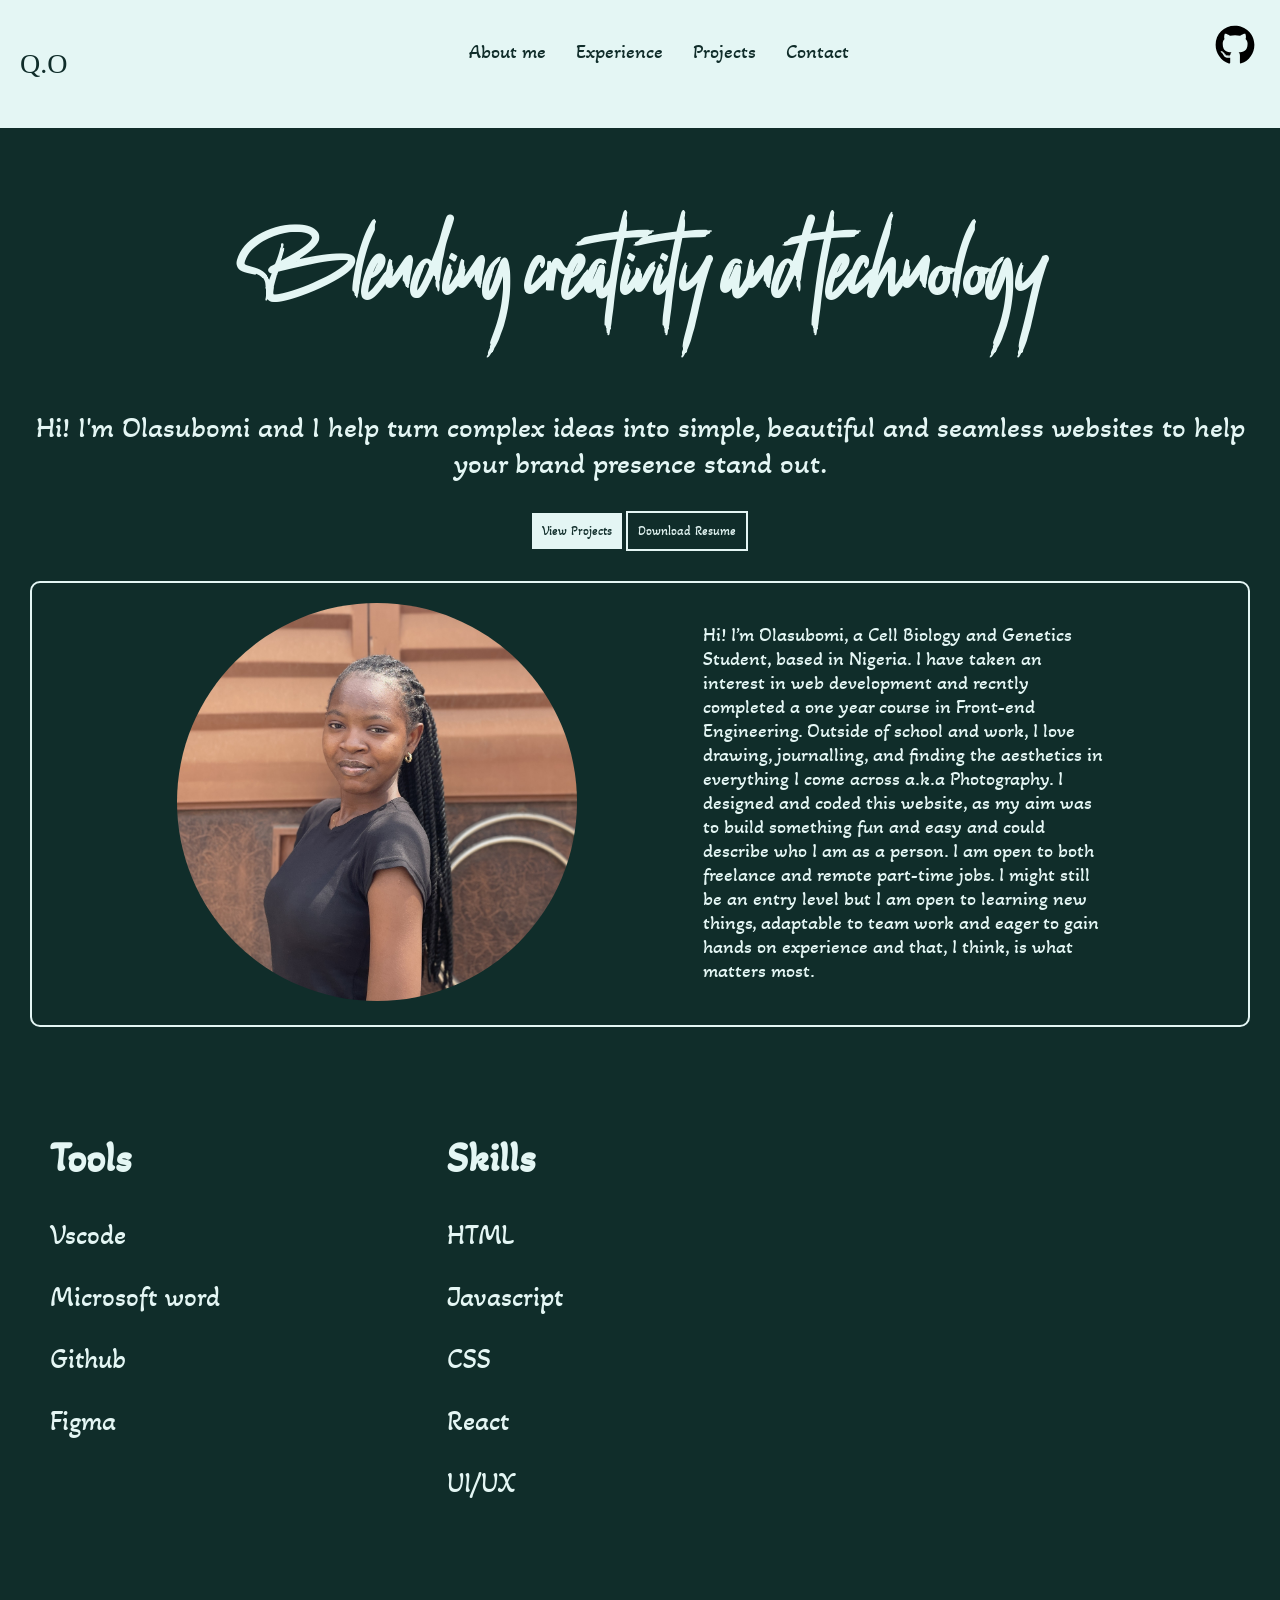
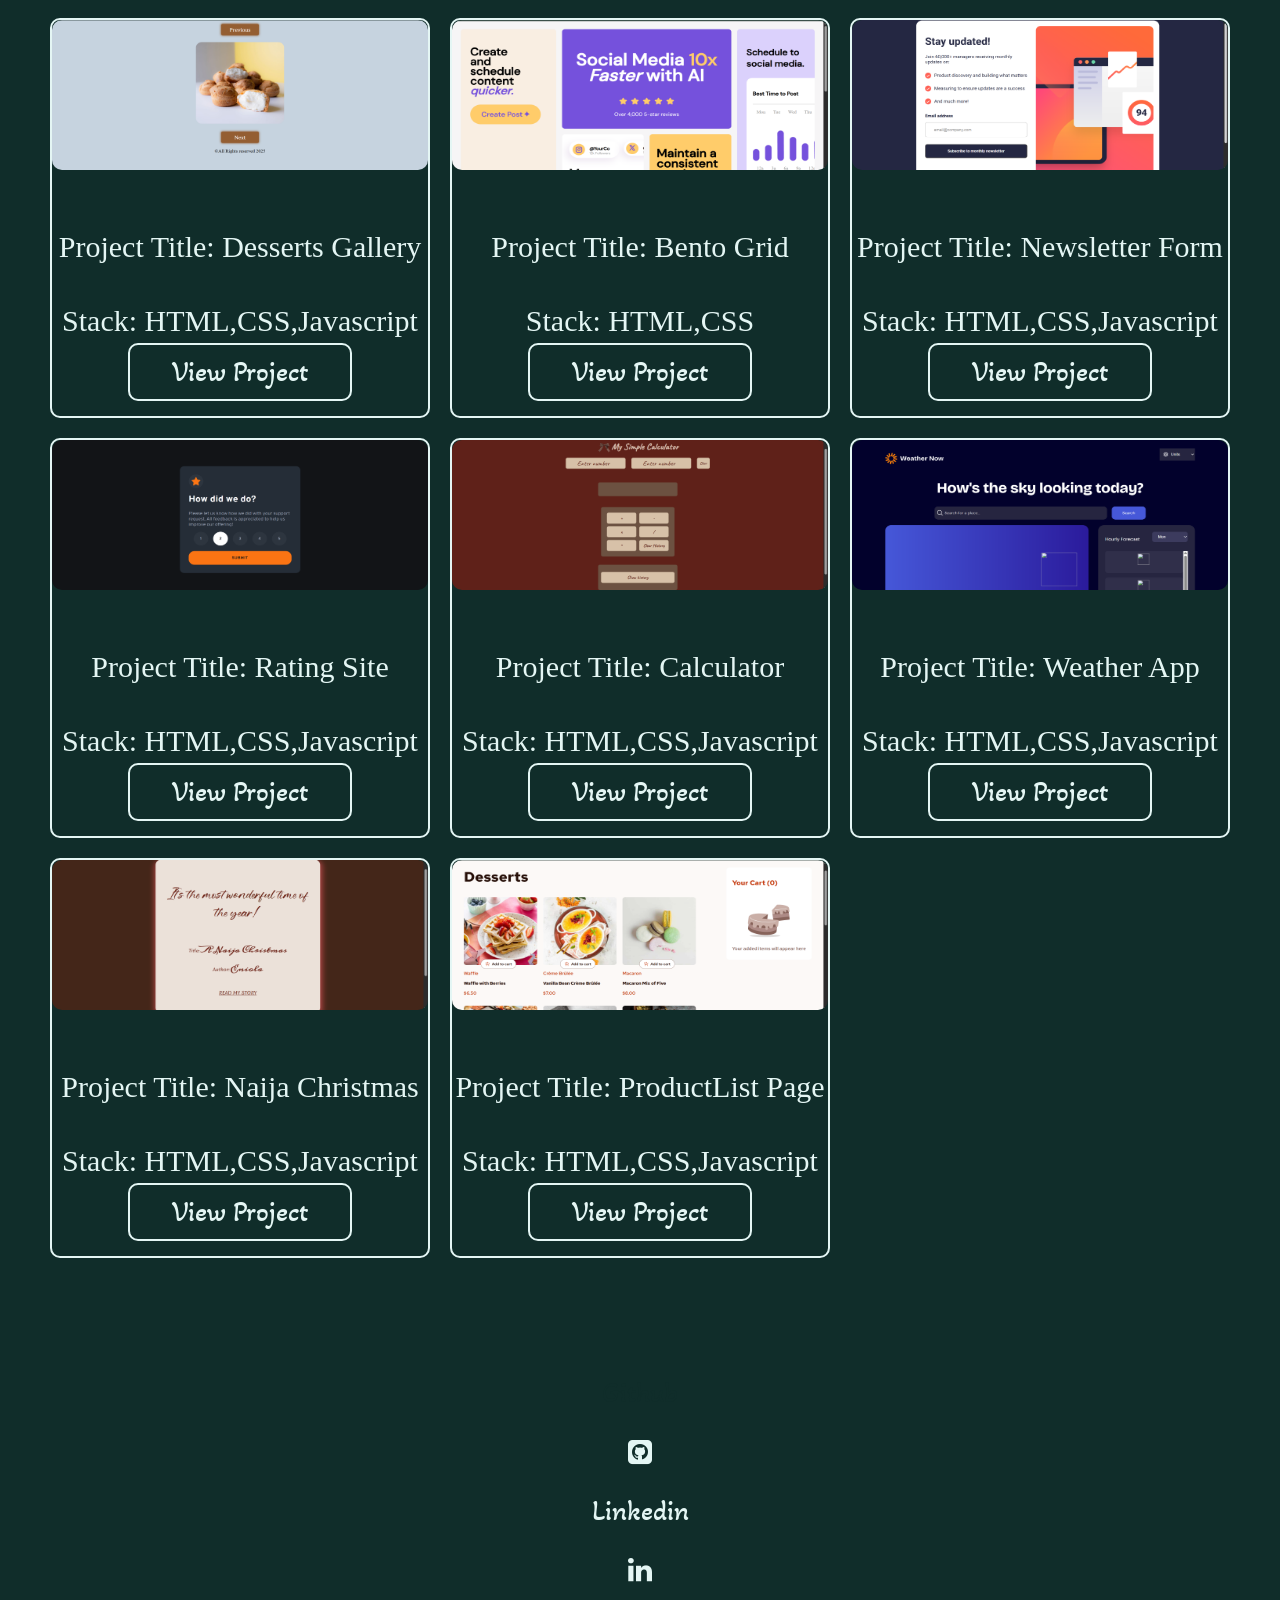
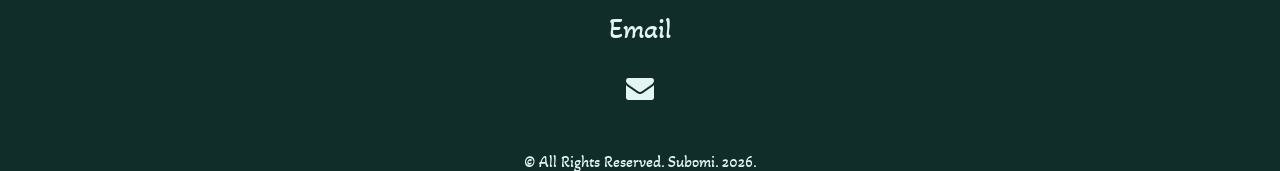
==== commit daec7fb7: "changes to project files" ====
--- a/index.html
+++ b/index.html
@@ -15,10 +15,10 @@
         <p>Q.O</p>
 
         <ul>
-            <li>    <a id="about" class="links" href="#">About me</a></li>
-            <li>     <a id="experience" class="links" href="#experience">Experience</a></li>
-            <li>     <a id="projects" class="links" href="#projects">Projects</a></li>
-            <li>     <a id="contacts" class="links" href="#contact">Contact</a></li>
+            <li>    <a id="about" class="links" href="#aboutText">About me</a></li>
+            <li>     <a id="experience" class="links" href="#experienceText">Experience</a></li>
+            <li>     <a id="projects" class="links" href="#projectsBody">Projects</a></li>
+            <li>     <a id="contacts" class="links" href="#contactsText">Contact</a></li>
             <!-- <li>     <a id="photographs" class="links" href="#photographs"> Photograph</a></li> -->
             <!-- <li>     <a id="artworks" class="links" href="#artworks">Artworks</a></li> -->
             <!-- <li>     <a id="home" onclick="backToHome()"  href="#">Home</a></li> -->
@@ -71,7 +71,7 @@
         <div id="aboutText" class="about">
             <div class="aboutDiv">
                 <div class="profile">
-                    <img src="Assets/images/profile image.jpeg" alt="">
+                    <img src="Assets/images/subby.JPG" alt="">
                 </div>
                 <p> Hi! I’m Olasubomi, a Cell Biology and Genetics Student, based in Nigeria.
                         I have taken an interest in web development and recntly completed a one year course in Front-end 
@@ -92,18 +92,7 @@
 
         </div>
 
-        <div id="contactsText" class="page">
-                <a href="https://github.com/subomi-esther"><p>Github</p></a>
-                <i class="fa fa-github-square"></i>
 
-                <p>Linkedin</p>
-                <i class="fa fa-linkedin" ></i>
-
-                <p>Email</p>
-                <i class="fa fa-envelope" ></i>
-
-
-        </div>
 
         <div id="experienceText" class="page">
                 <div class="exInfo">
@@ -123,9 +112,23 @@
                 <p>UI/UX</p>
                 </div>
 
-          <img width="300px" src="Assets/images/butterfly.png" alt="">
+          <!-- <img width="300px" src="Assets/images/butterfly.png" alt=""> -->
         </div>
+       <div  id="projectsBody" class="page">
 
+        </div>            
+        <div id="contactsText" class="page">
+                <a href="https://github.com/subomi-esther"><p>Github</p></a>
+                <i class="fa fa-github-square"></i>
+
+                <p>Linkedin</p>
+                <i class="fa fa-linkedin" ></i>
+
+                <p>Email</p>
+                <i class="fa fa-envelope" ></i>
+
+
+        </div>
         <!-- <div id="photographsBody"  class="page">
 
         </div> -->
@@ -135,9 +138,7 @@
 
         </div> -->
 
-       <div id="projectsBody" class="page">
-
-        </div>        
+    
 
     </main>
     
--- a/index.css
+++ b/index.css
@@ -75,6 +75,7 @@
   /* right: 0; */
   top: 0;
   padding: 20px;
+  position: sticky;
   /* position: fixed; */
   /* display: none; */
   /* animation-name: slide-in-right;
@@ -122,11 +123,14 @@
     /* background-color:#ebe5ff ; */
     /* width: 50px;
     height: 50px; */
+    width: 400px;
     border-radius: 50%;
     text-align: center;
       overflow: hidden;
 
 }
+
+
 
 /* .menu button {
     height:30px;
@@ -160,6 +164,7 @@
     padding: 30px;
     display: grid;
     color: #E4F6F4;
+    gap: 30px;
         
 
 }
@@ -226,6 +231,8 @@
     color: #E4F6F4;
     background-color: #102D2A;
 }
+
+
 .page {
     padding: 20px;
     font-size: 28px;
@@ -275,13 +282,14 @@
 
 
 
-#aboutText {
-    display: inline-block;
-    border: 2px solid #809c85;
-    border-radius: 10px;
+.about {
+    /* display: inline-block; */
+    border: 2px solid #E4F6F4;
+    border-radius: 10px;
+    padding: 20px;
     /* display: none; */
-    text-align: start;
-    width: fit-content;
+    /* text-align: start; */
+    /* width: fit-content; */
 
 
 }
@@ -289,8 +297,15 @@
 .aboutDiv {
 
     display: flex;
+    justify-content: space-evenly;
     font-family: akaya;
 
+}
+
+.aboutDiv p {
+    /* text-align: center; */
+    width: 400px;
+    font-size: 20px;
 }
 .pinimg {
     width: 900px;
@@ -369,18 +384,20 @@
     border-radius: 10px;
     text-align: center;
     display:flex;
-    background-color: #809c85;
+    /* background-color: #E4F6F4; */
+    /* background-color: #102D2A; */
+    border: 2px solid #E4F6F4;
     flex-direction: column;
 
-    color: #f7f5e3;
-    width: fit-content;
+    /* color: #102D2A; */
+    /* width: fit-content; */
     padding-bottom: 15px;
     justify-content: center;
     align-items: center;
-    align-content: center;
+    /* align-content: center; */
     width:auto;
-  animation-name: slide-in;
-  animation-duration: 2.5s;
+  /* animation-name: slide-in;
+  animation-duration: 2.5s; */
 
 }
 
@@ -398,7 +415,7 @@
 
 
 .projectDiv p {
-    font-family: 'Caveat';
+    font-family:Cambria, Cochin, Georgia, Times, 'Times New Roman', serif;
     font-size: 30px;
     display: flex;
     margin-bottom: 5px;
@@ -409,8 +426,10 @@
 
 .viewProjectBtn {
     text-decoration: none;
-    background-color: #e4bec5;
-    text-align: center;
+    /* background-color: #102D2A; */
+    border: 2px solid #E4F6F4;
+    text-align: center;
+    color: #E4F6F4;
 
     width: 200px;
     padding: 10px;
@@ -420,9 +439,18 @@
 
 }
 
+.viewProjectBtn a {
+    color: #E4F6F4;
+}
+
 .viewProjectBtn:hover {
-    background-color: #866e73;
-
+    /* background-color: #866e73; */
+    background-color: #E4F6F4;
+    color: #102D2A;
+
+}
+.viewProjectBtn a:hover {
+    color: #102D2A;
 }
 a {
     text-decoration: none;
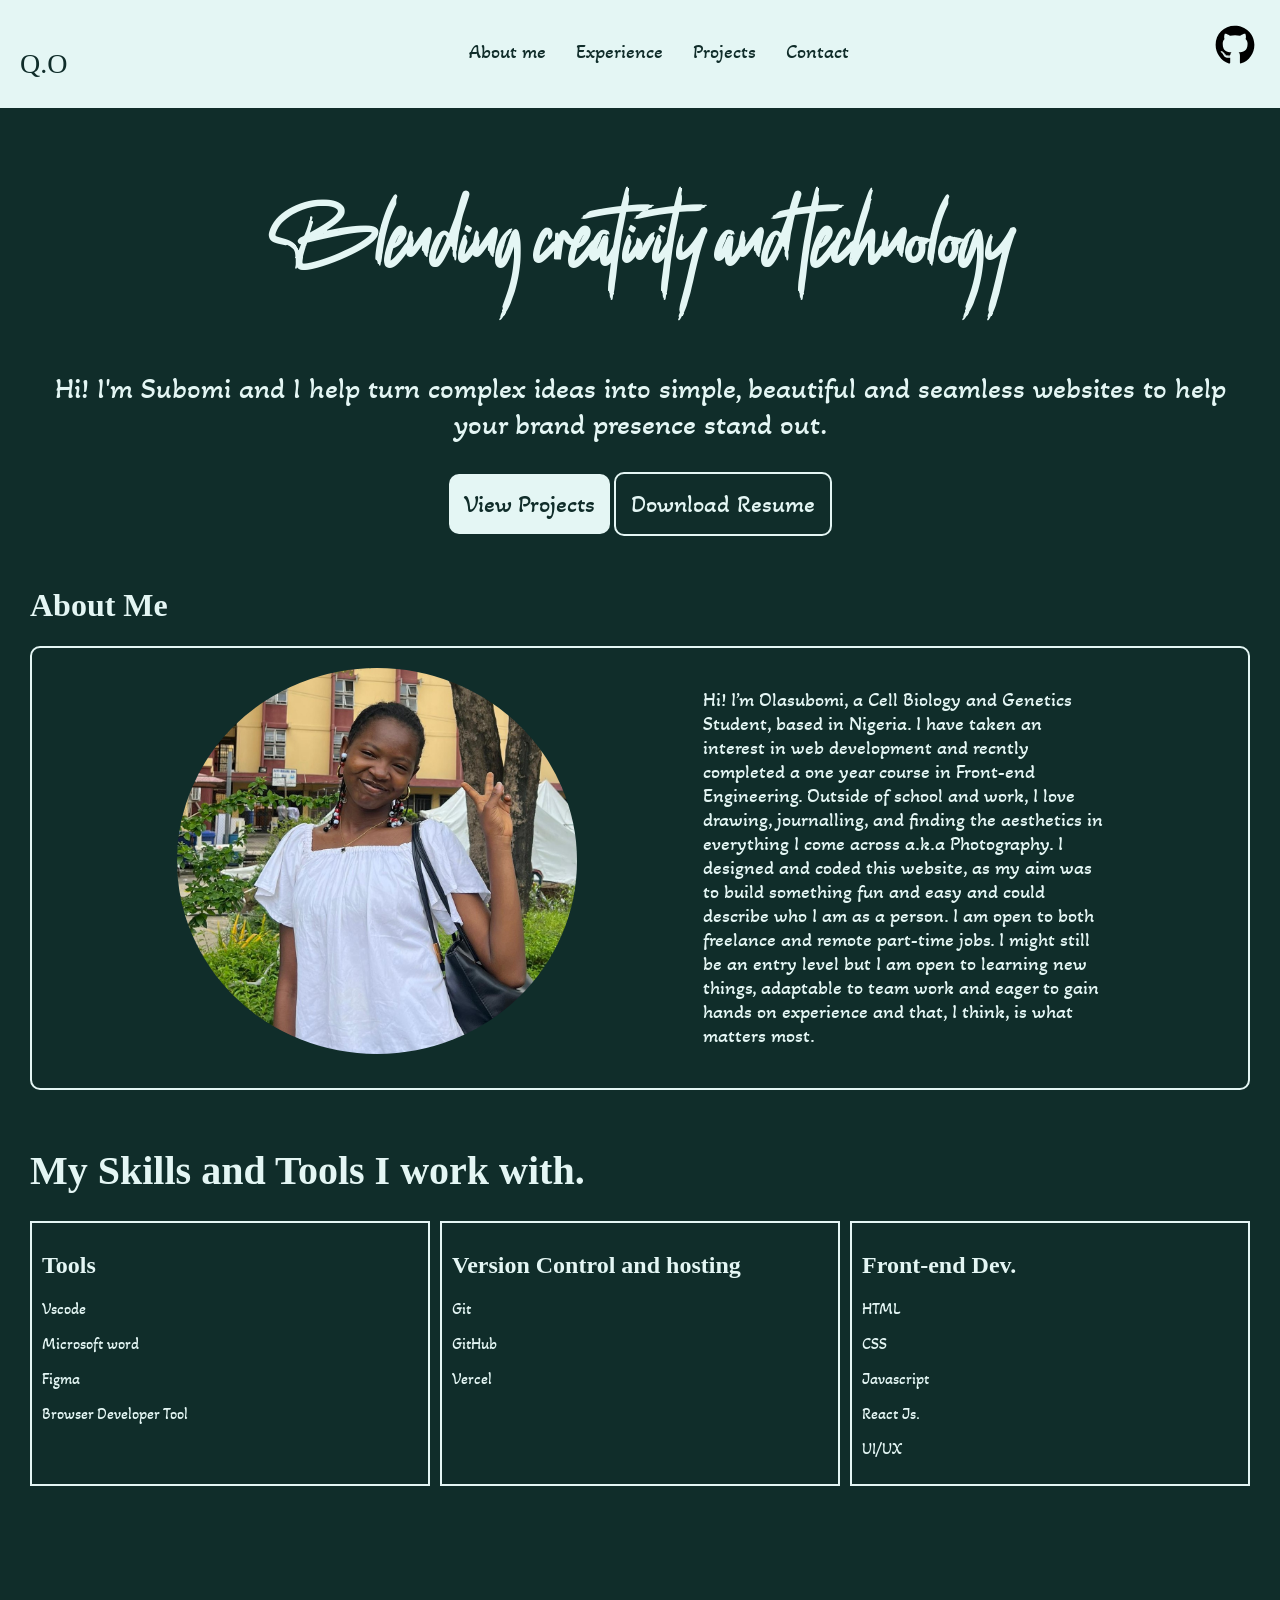
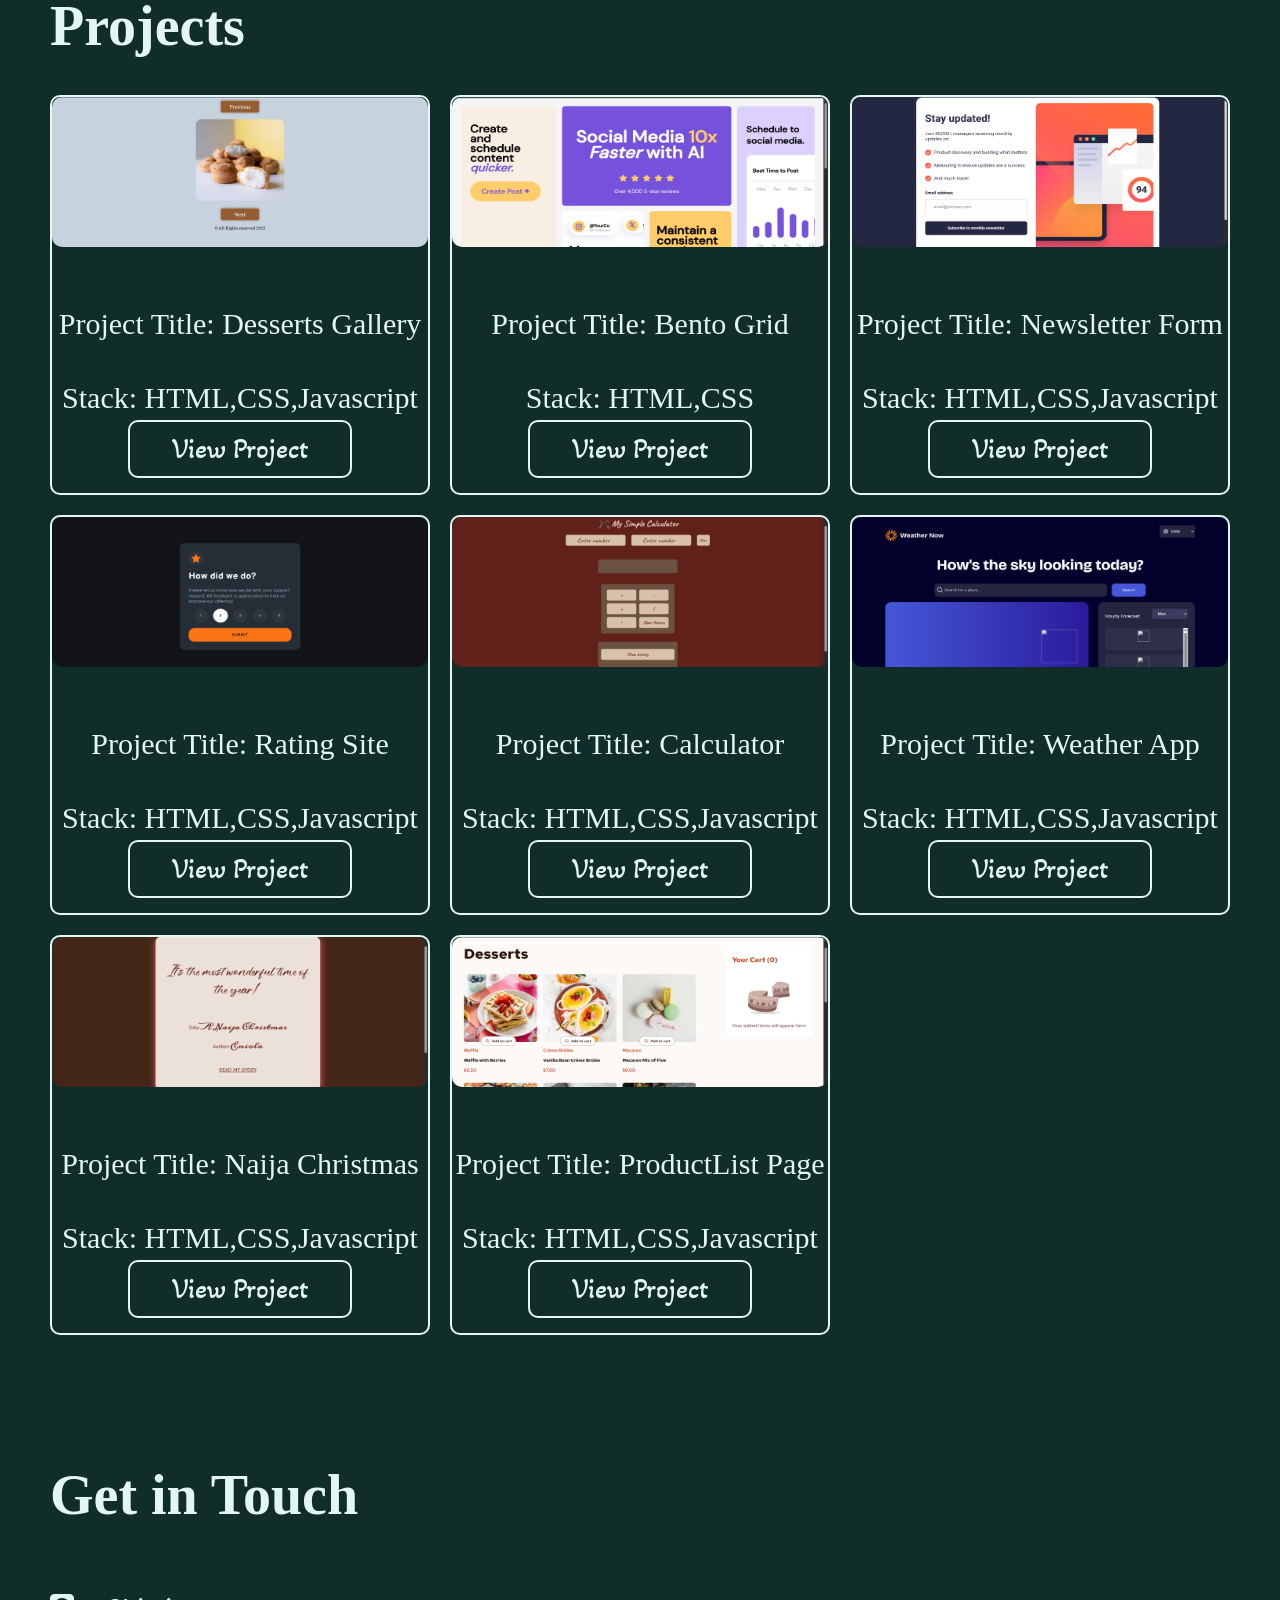
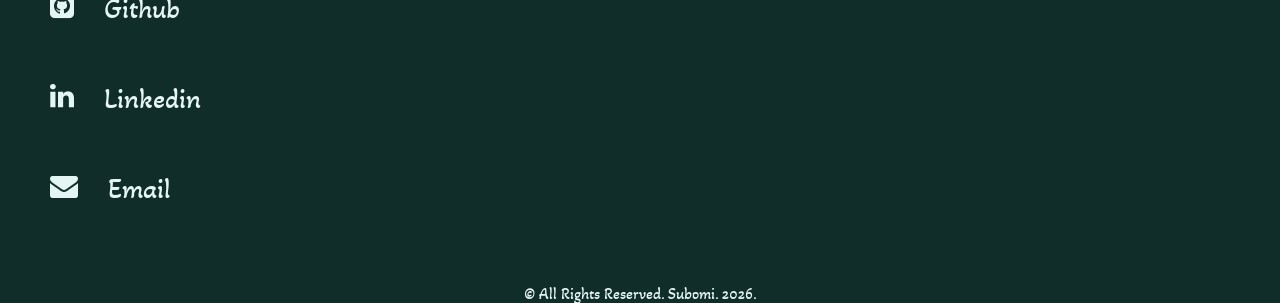
==== commit f4c518c9: "new changes" ====
--- a/index.html
+++ b/index.html
@@ -9,9 +9,10 @@
 
 </head>
 <body>
-    <!-- <svg id="menu-bar" xmlns="http://www.w3.org/2000/svg" height="30" width="30" viewBox="0 0 448 512"><path fill="black" d="M0 96C0 78.3 14.3 64 32 64l384 0c17.7 0 32 14.3 32 32s-14.3 32-32 32L32 128C14.3 128 0 113.7 0 96zM0 256c0-17.7 14.3-32 32-32l384 0c17.7 0 32 14.3 32 32s-14.3 32-32 32L32 288c-17.7 0-32-14.3-32-32zM448 416c0 17.7-14.3 32-32 32L32 448c-17.7 0-32-14.3-32-32s14.3-32 32-32l384 0c17.7 0 32 14.3 32 32z"/></svg> -->
+    <svg class="menuBar" id="menuBar" xmlns="http://www.w3.org/2000/svg" height="30" width="30" viewBox="0 0 448 512"><path fill="#E4F6F4" d="M0 96C0 78.3 14.3 64 32 64l384 0c17.7 0 32 14.3 32 32s-14.3 32-32 32L32 128C14.3 128 0 113.7 0 96zM0 256c0-17.7 14.3-32 32-32l384 0c17.7 0 32 14.3 32 32s-14.3 32-32 32L32 288c-17.7 0-32-14.3-32-32zM448 416c0 17.7-14.3 32-32 32L32 448c-17.7 0-32-14.3-32-32s14.3-32 32-32l384 0c17.7 0 32 14.3 32 32z"/></svg>
 
     <div class="menu" id="menu">
+        <h1 id="closeBtn" onclick="closeMenu()" class="closeBtn">X</h1>
         <p>Q.O</p>
 
         <ul>
@@ -40,10 +41,10 @@
 
         <div  class="homePage">
             <h2>Blending creativity and technology</h2>
-            <p>Hi! I'm Olasubomi and I help turn complex ideas into simple, beautiful and seamless
+            <p>Hi! I'm Subomi and I help turn complex ideas into simple, beautiful and seamless
                  websites to help your brand presence stand out.</p>
            <div class="homeButtons">
-           <button class="vPro">View Projects</button>
+           <button class="vPro"> <a href="#projectsBody">View Projects</a></button>
            <button class="res">Download Resume</button>
            </div>
 
@@ -69,9 +70,11 @@
 
 
         <div id="aboutText" class="about">
+            <h1>About Me</h1>
             <div class="aboutDiv">
+
                 <div class="profile">
-                    <img src="Assets/images/subby.JPG" alt="">
+                    <img src="Assets/images/subby 2.jpg" alt="">
                 </div>
                 <p> Hi! I’m Olasubomi, a Cell Biology and Genetics Student, based in Nigeria.
                         I have taken an interest in web development and recntly completed a one year course in Front-end 
@@ -94,38 +97,62 @@
 
 
 
-        <div id="experienceText" class="page">
-                <div class="exInfo">
+        <div id="experienceText" class="skills">
+            <h1>My Skills and Tools I work with.</h1>
+            <div id="skillsDiv" class="skillsDiv">
+                <div >
                 <h2>Tools</h2>
                 <p>Vscode</p>
                 <p>Microsoft word</p>
-                <p>Github</p>
                 <p>Figma</p>
+                <p>Browser Developer Tool</p>
                 </div>
 
-                <div class="exInfo">
-                <h2>Skills</h2>
+                <div>
+                <h2>Version Control and hosting</h2>
+                <p>Git</p>
+                <p>GitHub</p>
+                <p>Vercel</p>
+
+                </div>
+
+                <div >
+                <h2>Front-end Dev.</h2>
                 <p>HTML</p>
+                <p>CSS</p>
                 <p>Javascript</p>
-                <p>CSS</p>
-                <p>React</p>
+                <p>React Js.</p>
                 <p>UI/UX</p>
-                </div>
+                </div>                
+            </div>
+
 
           <!-- <img width="300px" src="Assets/images/butterfly.png" alt=""> -->
         </div>
-       <div  id="projectsBody" class="page">
+       <div  class="page">
+        <h1>Projects</h1>
+
+        <div id="projectsBody">
+
+        </div>
 
         </div>            
         <div id="contactsText" class="page">
-                <a href="https://github.com/subomi-esther"><p>Github</p></a>
-                <i class="fa fa-github-square"></i>
+            <h1>Get in Touch</h1>
 
-                <p>Linkedin</p>
-                <i class="fa fa-linkedin" ></i>
+            <div class="contactDiv">
+                <p>
+                    <a href=""><i class="fa fa-github-square"></i>Github</a
+                ></p>
+                <p>
+                    <a href=""><i class="fa fa-linkedin" ></i>Linkedin</a>
+                </p>
+                <p>
+                    <a href=""><i class="fa fa-envelope" ></i>Email</a>
+                </p>
 
-                <p>Email</p>
-                <i class="fa fa-envelope" ></i>
+            </div>
+
 
 
         </div>
--- a/index.css
+++ b/index.css
@@ -63,7 +63,13 @@
 
 
 }
-
+.menuBar {
+    display: none;
+    /* display: flex; */
+    position: fixed;
+
+    right: 0;
+}
 .menu {
     display: flex;
     justify-content: space-between;
@@ -74,13 +80,40 @@
   z-index: 19;
   /* right: 0; */
   top: 0;
-  padding: 20px;
+  padding: 20px 20px 0px 20px;
   position: sticky;
   /* position: fixed; */
   /* display: none; */
   /* animation-name: slide-in-right;
   animation-duration: 1.5s; */
   color:#102D2A ;
+  display: none;
+}
+
+.closeBtn {
+    position:absolute;
+    right: 0;
+    top: 0;
+    padding: 20px;
+
+    display: none;
+}
+.menuMobile {
+    display: flex;
+    flex-direction: column;
+    position: fixed;
+    text-align: center;
+    right: 0;
+    width: 50%;
+    height: 70% ;
+    /* height:50%; */
+    justify-content: space-evenly;
+
+}
+.menuMobile ul {
+    display: grid;
+    padding: 0;
+
 }
 ul {
     display: flex;
@@ -106,7 +139,7 @@
   display: block;
   margin-top: 5px;
   right: 0;
-  background: #fff;
+  background: linear-gradient(to right, #ffffff, #102D2A) ;
   transition: width .4s ease;
 }
 
@@ -170,11 +203,11 @@
 }
 
 .homeText { 
-    font-size: 90px;
-    font-family: 'Rockybilly';
+    /* font-size: 90px;
+    font-family: 'Rockybilly'; */
     /* z-index: 2; */
     /* position: fixed; */
-    left: 10%;
+    /* left: 10%; */
     /* z-index: 2; */
 
 
@@ -193,9 +226,10 @@
 }
 
 .homePage h2 {
-    font-size: 38px;
+    font-size: 35px;
     font-family: 'Rockybilly';
     text-align: center;
+    
 
 
 }
@@ -213,7 +247,11 @@
 }
 .homeButtons button {
         font-family: Akaya;
-    padding: 10px;
+    padding: 15px;
+    cursor: pointer;
+    border-radius: 10px;
+    text-align: center;
+    font-size: 25px;
 }
 .vPro {
     border: none;
@@ -221,10 +259,8 @@
     background-color: #E4F6F4;
     color: #102D2A;
 
-
-
-
-}
+}
+
 
 .res {
     border: 2px solid #E4F6F4;
@@ -240,7 +276,9 @@
 
 
 }
-
+.page a {
+    color: #E4F6F4;
+}
 
 .pageName {
     color: #b35163;
@@ -284,18 +322,18 @@
 
 .about {
     /* display: inline-block; */
+
+    /* display: none; */
+    /* text-align: start; */
+    /* width: fit-content; */
+
+
+}
+
+.aboutDiv {
     border: 2px solid #E4F6F4;
     border-radius: 10px;
     padding: 20px;
-    /* display: none; */
-    /* text-align: start; */
-    /* width: fit-content; */
-
-
-}
-
-.aboutDiv {
-
     display: flex;
     justify-content: space-evenly;
     font-family: akaya;
@@ -307,35 +345,47 @@
     width: 400px;
     font-size: 20px;
 }
-.pinimg {
-    width: 900px;
-
-}
-
-
-#contactsText {
-    text-align: center;
+
+
+
+.contactDiv {
+    /* text-align: center; */
     display: grid;
     /* display: none; */
     font-family: Akaya;
-
-}
-
-
-
-#experienceText {
+  color: #E4F6F4;
+}
+
+.contactDiv a {
+    display: flex;
+    gap: 30px;
+}
+
+.skills h1 {
+    /* text-align: center;
+    font-family: caveat; */
+    font-size: 40px;
+    
+
+}
+
+.skillsDiv {
     display: grid;
     grid-template-columns: 1fr 1fr 1fr;
     gap: 10px;
-    /* display: none; */
     font-family: 'Akaya';
 
 }
 
-#experienceText img {
-    width: 200px;
-}
-
+.skillsDiv div {
+        border: 2px solid #E4F6F4;
+        padding: 10px;
+
+}
+
+.skills h2 {
+    font-family:'Times New Roman', Times, serif;
+}
 #photographsBody {
 
 
@@ -494,33 +544,40 @@
 }
 @media screen and (max-width: 430px) {
 
+    .menuMobile {
+          animation-name: slide-in-right;
+  animation-duration: 1.5s;
+    }
+/* 
   .main {
     display: grid;
     padding: 20px;
-  }
-
-
-
-.popUp {
+  } */
+
+
+
+/* .popUp {
     gap: 0;
     display: flex;
     display: none;
-}
-
+} */
+.page {
+    padding: 0;
+}
    .homePage {
 
     display: grid;
-    justify-content: space-around;
+    /* justify-content: space-around; */
 
 
    } 
-     .homePage img {
+     /* .homePage img {
     width: 200px;
     z-index: 3;
     right: 0;
     top:10%;
-   }
-   .homeText { 
+   } */
+   /* .homeText { 
     font-size: 40px;
     font-family: 'Rockybilly';
     top: 30%;
@@ -530,10 +587,19 @@
   z-index: 2;
 
 
-}
-.paged {
+} */
+/* .paged {
         font-size: 16px;
 
+} */
+
+.homeButtons {
+    display: grid;
+    gap: 15px;
+
+}
+.profile {
+    text-align: center;
 }
 .aboutDiv img {
     width: 180px;
@@ -541,13 +607,12 @@
 }
 
    #aboutText {
-    border: 1px solid #809c85;
+    /* border: 1px solid #809c85;
     padding: 10px;
-    border-radius: 10px;
-    /* margin-top: 20px; */
+    border-radius: 10px; */
     margin: 0;
-    width: fit-content;
-    display: none;
+    /* width:fit-content; */
+    /* display: none; */
 
 }
 .header {
@@ -558,14 +623,18 @@
     /* margin: 0; */
 }
 
-#experienceText {
+.aboutDiv p {
+     width: 100%;
+}
+
+/* #experienceText {
     display: grid;
     grid-template-columns: 1fr 1fr;
     gap: 10px;
     display: none;
     font-family: 'Akaya';
 
-}
+} */
 .projectDiv img {
     
     border-bottom-right-radius: 10px; 
@@ -590,10 +659,12 @@
 
  footer {
     font-family: Akaya;
-    bottom: 0;
+    /* bottom: 0;
     left: 25%;
-    width: fit-content;
-    position: fixed;
+    width: fit-content; */
+    /* position: fixed; */
+    width: 100%;
+    text-align: center;
 }
     
 }
